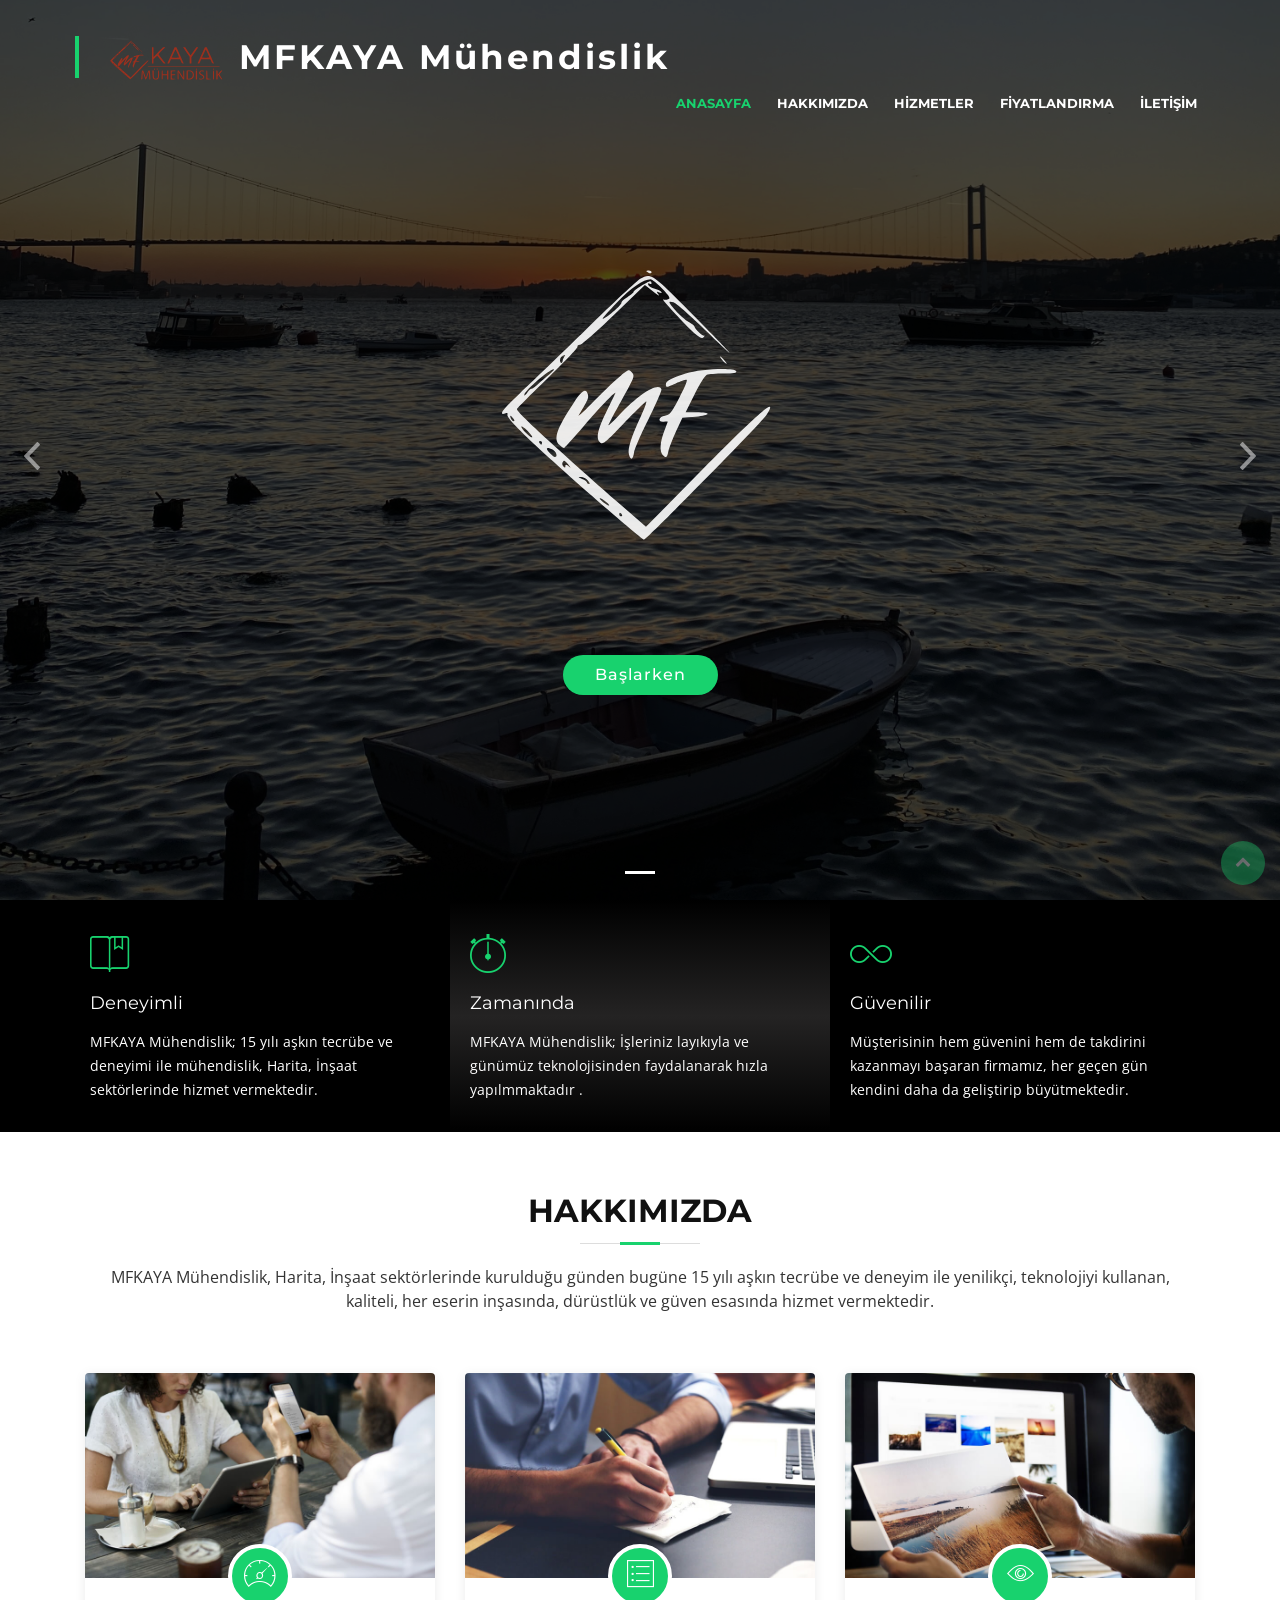
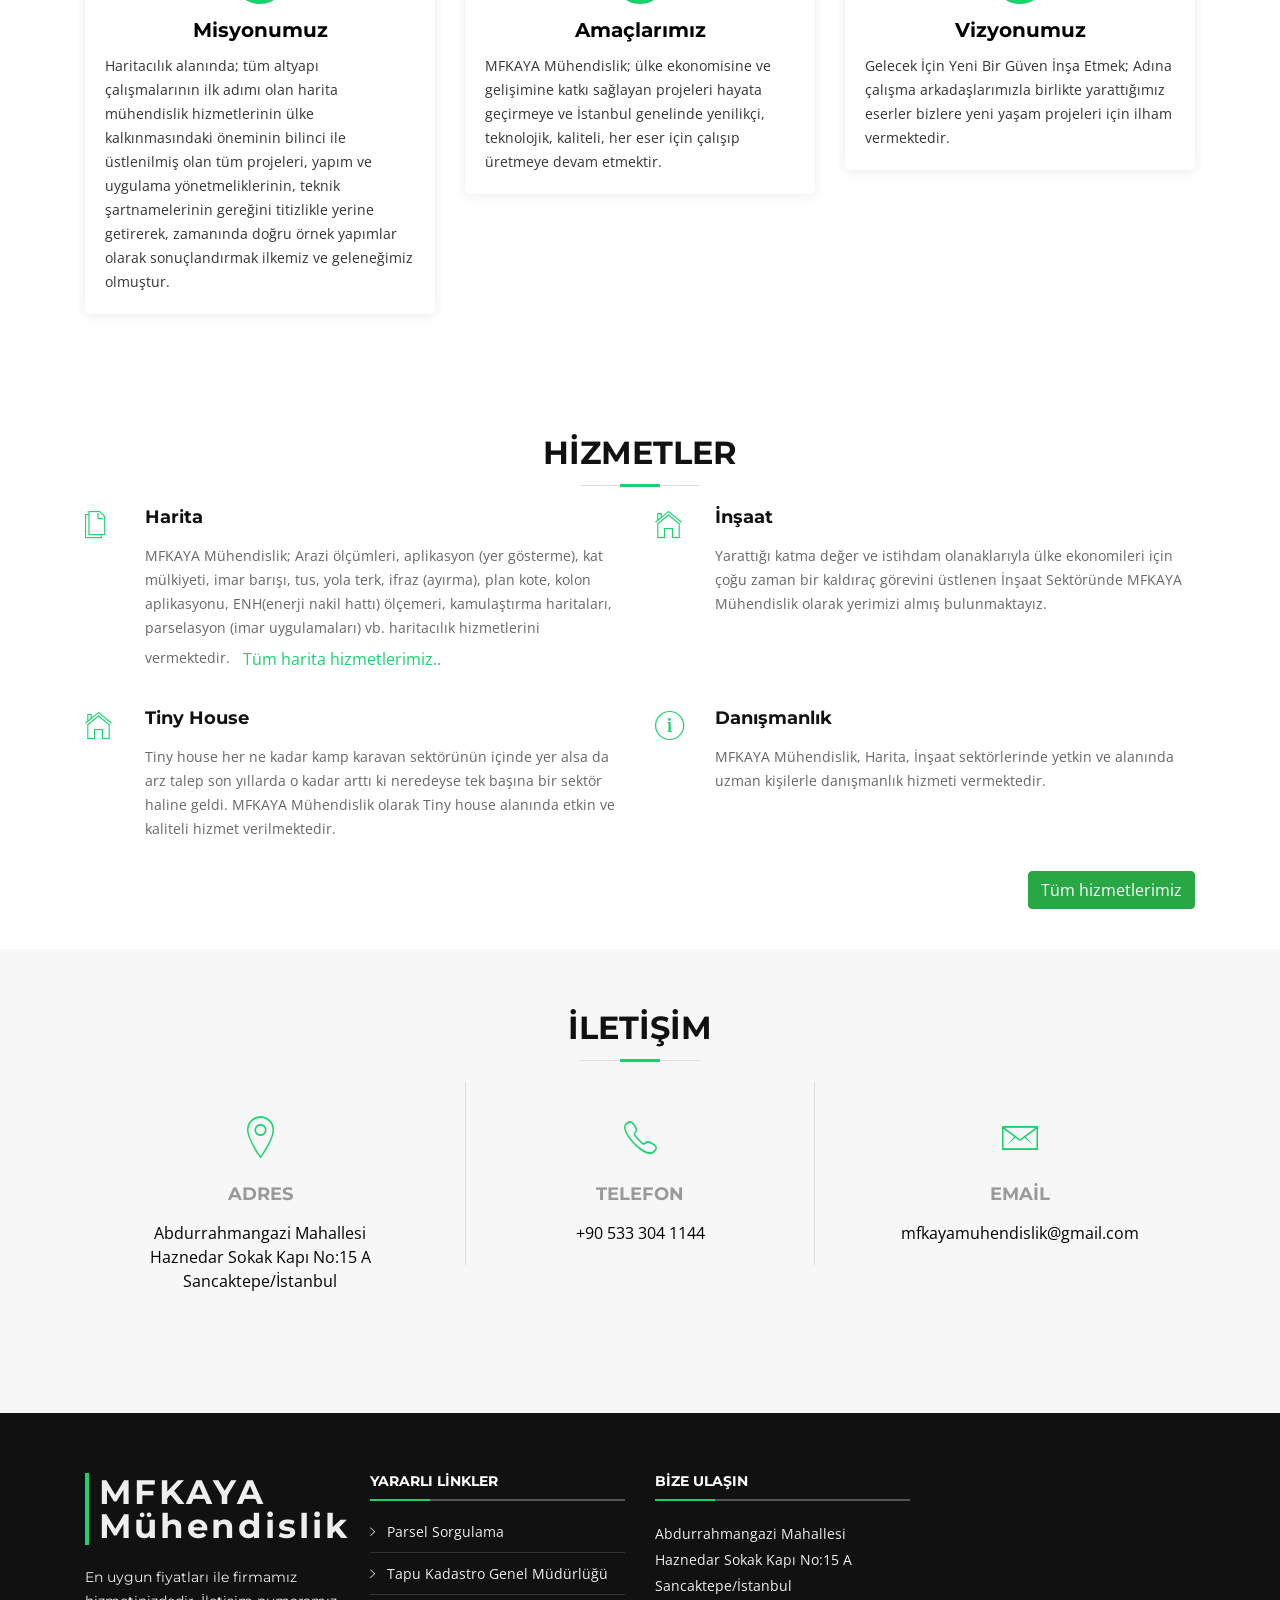
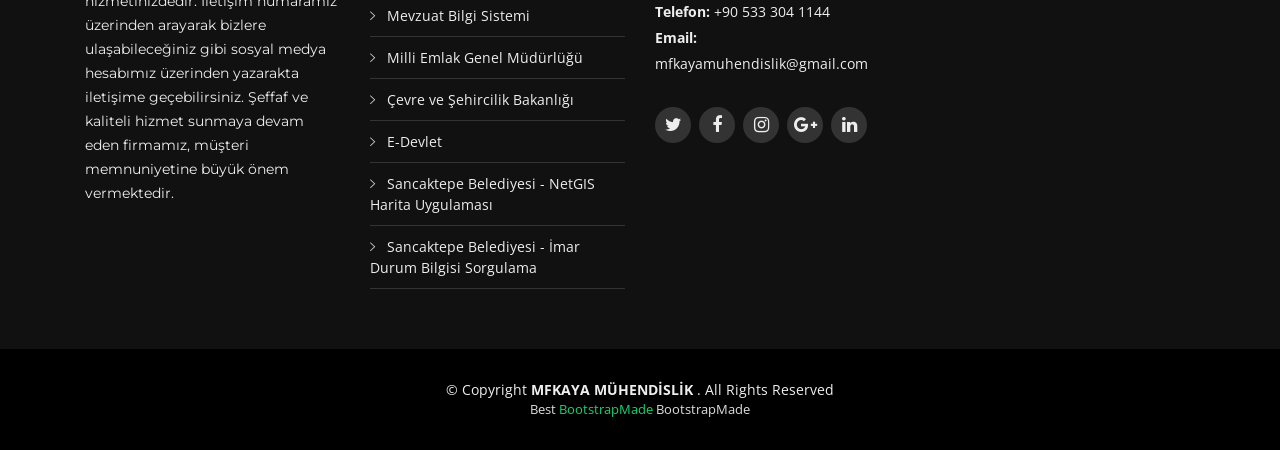
==== index.html @ 6bad94d6 "Update index.html" ====
<!DOCTYPE html>
<html lang="tr">

<head>
  <meta charset="utf-8">
  <!-- Google tag (gtag.js) -->
  <script async src="https://www.googletagmanager.com/gtag/js?id=G-KHQ69KXZ9R"></script>
  <script>
    window.dataLayer = window.dataLayer || [];
    function gtag(){dataLayer.push(arguments);}
    gtag('js', new Date());

    gtag('config', 'G-KHQ69KXZ9R');
  </script>
  <title>İnşaat ve Harita Mühendisliği - MFKAYA Mühendislik Harita Kadastro - Sancaktepe İstanbul</title>

  <meta content="width=device-width, initial-scale=1.0" name="viewport">
  <meta
    content="MFKAYA Mühendislik,Sancaktepe,Aplikayson, Yola Terk Ayırma(İfraz), Yoldan İhdas Kamulaştırma, Parselasyon(İmar Uygulamaları), Sınırlandırma Haritaları, Her Türlü Arazi Ölçümleri, İmar Barışı, İnşaat, Taahhüt Danışmanlık, Tiny House,"
    name="keywords">
  <meta
    content="MFKAYA Mühendislik olarak Arazi ölçümleri, aplikasyon (yer gösterme), kat mülkiyeti, imar barışı, tus, yola terk, ifraz (ayırma), plan kote, kolon aplikasyonu, ENH(enerji nakil hattı) ölçemeri, kamulaştırma haritaları, parselasyon (imar uygulamaları), İnşaat, taahhüt, tiny house imalat ve satış, danışmanlık hizmetleri verilmektedir."
    name="description">

  <meta http-equiv="Content-Type" content="text/html; charset=utf-8" />
  <link rel="canonical" href="https://www.mfkayamuhendislik.com/" />
  <!-- Favicons -->
  <link href="img/logo.png" rel="icon">
  <link href="img/logo.svg" rel="apple-touch-icon">

  <!-- Google Fonts -->
  <link href="https://fonts.googleapis.com/css?family=Open+Sans:300,300i,400,400i,700,700i|Montserrat:300,400,500,700"
    rel="stylesheet">

  <!-- Bootstrap CSS File -->
  <link href="lib/bootstrap/css/bootstrap.min.css" rel="stylesheet">

  <!-- Libraries CSS Files -->
  <link href="lib/font-awesome/css/font-awesome.min.css" rel="stylesheet">
  <link href="lib/animate/animate.min.css" rel="stylesheet">
  <link href="lib/ionicons/css/ionicons.min.css" rel="stylesheet">
  <link href="lib/owlcarousel/assets/owl.carousel.min.css" rel="stylesheet">
  <link href="lib/lightbox/css/lightbox.min.css" rel="stylesheet">

  <!-- Main Stylesheet File -->
  <link href="css/style.css" rel="stylesheet">


</head>

<body>

  <!--==========================
    Header<a href="#intro" class="scrollto">
  ============================-->
  <header id="header">
    <div class="container-fluid">

      <div id="logo" class="pull-left">
        <h1><a href="#intro" class="scrollto"> <img src="img/logo.svg" width="150" height="60" alt="Web Sitesi Logosu"
              style="fill:red;stroke:black;stroke-width:5;opacity:0.5" />MFKAYA Mühendislik</a></h1>
        <!-- Uncomment below if you prefer to use an image logo -->
        <!-- <a href="#intro"><img src="img/logo.png" alt="" title="" /></a>-->
      </div>

      <nav id="nav-menu-container">
        <ul class="nav-menu">
          <li class="menu-active"><a href="#intro">Anasayfa</a></li>
          <li><a href="#about">Hakkımızda</a></li>
          <li><a href="services.html">HİZMETLER</a></li>
          <li><a href="price.html">FİYATLANDIRMA</a></li>
          <li><a href="#contact">İLETİŞİM</a></li>
        </ul>
      </nav><!-- #nav-menu-container -->
    </div>
  </header><!-- #header -->

  <!--==========================
    Intro Section
  ============================-->
  <section id="intro">
    <div class="intro-container">
      <div id="introCarousel" class="carousel  slide carousel-fade" data-ride="carousel">

        <ol class="carousel-indicators"></ol>

        <div class="carousel-inner" role="listbox">


          <div class="carousel-item active " style="background-image: url('img/intro-carousel/2.jpg');">
            <div class="carousel-container">
              <div class="carousel-content">
                <h2><a href="#intro" class="scrollto "> <img src="img/logo-1.svg" width="1000" height="420"
                      alt="Web Sitesi Logosu"
                      style="fill:white;stroke:white ;stroke-width:5;opacity:0.9;margin-left:120px" /></h2>

                <a href="#featured-services" class="btn-get-started scrollto">Başlarken</a>
              </div>
            </div>
          </div>

        </div>

        <a class="carousel-control-prev" href="#introCarousel" role="button" data-slide="prev">
          <span class="carousel-control-prev-icon ion-chevron-left" aria-hidden="true"></span>
          <span class="sr-only">Previous</span>
        </a>

        <a class="carousel-control-next" href="#introCarousel" role="button" data-slide="next">
          <span class="carousel-control-next-icon ion-chevron-right" aria-hidden="true"></span>
          <span class="sr-only">Next</span>
        </a>

      </div>
    </div>
  </section><!-- #intro -->

  <main id="main">

    <!--==========================
      Featured Services Section
    ============================-->
    <section id="featured-services">
      <div class="container">
        <div class="row">

          <div class="col-lg-4 box">
            <i class="ion-ios-bookmarks-outline"></i>
            <h4 class="title"><a>Deneyimli </a></h4>
            <p class="description">MFKAYA Mühendislik; 15 yılı aşkın tecrübe ve deneyimi ile mühendislik, Harita, İnşaat
              sektörlerinde hizmet vermektedir.</p>
          </div>

          <div class="col-lg-4 box box-bg">
            <i class="ion-ios-stopwatch-outline"></i>
            <h4 class="title"><a>Zamanında</a></h4>
            <p class="description">MFKAYA Mühendislik; İşleriniz layıkıyla ve günümüz teknolojisinden faydalanarak hızla
              yapılmmaktadır .</p>
          </div>

          <div class="col-lg-4 box">
            <i class="ion-ios-infinite-outline"></i>
            <h4 class="title"><a>Güvenilir</a></h4>
            <p class="description">Müşterisinin hem güvenini hem de takdirini kazanmayı başaran firmamız, her geçen gün
              kendini daha da geliştirip büyütmektedir.</p>
          </div>

        </div>
      </div>
    </section><!-- #featured-services -->

    <!--==========================
      About Us Section
    ============================-->
    <section id="about">
      <div class="container">

        <header class="section-header">
          <h3>Hakkımızda </h3>
          <p>MFKAYA Mühendislik, Harita, İnşaat sektörlerinde kurulduğu günden bugüne 15 yılı aşkın tecrübe ve deneyim
            ile yenilikçi, teknolojiyi kullanan, kaliteli, her eserin inşasında, dürüstlük ve güven esasında
            hizmet vermektedir.</p>
        </header>

        <div class="row about-cols">

          <div class="col-md-4 wow fadeInUp">
            <div class="about-col">
              <div class="img">
                <img src="img/about-mission.jpg" alt="" class="img-fluid">
                <div class="icon"><i class="ion-ios-speedometer-outline"></i></div>
              </div>
              <h2 class="title"><a href="#">Misyonumuz</a></h2>
              <p>
                Haritacılık alanında; tüm altyapı çalışmalarının ilk adımı olan harita mühendislik hizmetlerinin ülke
                kalkınmasındaki öneminin bilinci ile üstlenilmiş olan tüm projeleri, yapım ve uygulama
                yönetmeliklerinin, teknik şartnamelerinin gereğini titizlikle yerine getirerek, zamanında doğru örnek
                yapımlar olarak sonuçlandırmak ilkemiz ve geleneğimiz olmuştur.
              </p>
            </div>
          </div>

          <div class="col-md-4 wow fadeInUp" data-wow-delay="0.1s">
            <div class="about-col">
              <div class="img">
                <img src="img/about-plan.jpg" alt="" class="img-fluid">
                <div class="icon"><i class="ion-ios-list-outline"></i></div>
              </div>
              <h2 class="title"><a href="#">Amaçlarımız</a></h2>
              <p>
                MFKAYA Mühendislik; ülke ekonomisine ve gelişimine katkı sağlayan projeleri hayata geçirmeye ve İstanbul
                genelinde yenilikçi, teknolojik, kaliteli, her eser için çalışıp üretmeye devam
                etmektir.
              </p>
            </div>
          </div>

          <div class="col-md-4 wow fadeInUp" data-wow-delay="0.2s">
            <div class="about-col">
              <div class="img">
                <img src="img/about-vision.jpg" alt="" class="img-fluid">
                <div class="icon"><i class="ion-ios-eye-outline"></i></div>
              </div>
              <h2 class="title"><a href="#">Vizyonumuz</a></h2>
              <p>
                Gelecek İçin Yeni Bir Güven İnşa Etmek; Adına çalışma arkadaşlarımızla birlikte yarattığımız
                eserler bizlere yeni yaşam projeleri için ilham vermektedir.
              </p>
            </div>
          </div>

        </div>

      </div>
    </section><!-- #about -->

    <!--==========================
      Services Section
    ============================-->
    <section id="services">
      <div class="container">

        <header class="section-header wow fadeInUp">
          <h3> HİZMETLER</h3>
          <!-- <p>Aplikasyon, Sınırlandırma Haritaları, Yola Terk, Her Türlü Arazi Ölçümleri, Ayırma(İfraz), İmar barışı,
            Yoldan İhdas, İnşaat, Kamulaştırma, Taahhüt, Parselasyon(İmar Uygulamaları), Danışmanlık, Tiny House,
            İmalat ve Satış.<a href="services.html" class="btn btn-get-started ">Tüm hizmetlerimiz..</a></p> -->
        </header>

        <div class="row">

          <div class="col-lg-6 col-md-6 box wow bounceInUp" data-wow-duration="1.4s">
            <div class="icon"><i class="ion-ios-copy-outline"></i></div>
            <h4 class="title"><a href="">Harita</a></h4>
            <p class="description">MFKAYA Mühendislik;
              Arazi ölçümleri, aplikasyon (yer gösterme), kat mülkiyeti,
              imar barışı, tus, yola terk, ifraz (ayırma), plan kote, kolon aplikasyonu, ENH(enerji nakil hattı)
              ölçemeri, kamulaştırma haritaları, parselasyon (imar uygulamaları) vb. haritacılık hizmetlerini
              vermektedir.<a href="services.html" class="btn btn-get-started ">Tüm harita hizmetlerimiz..</a>
            </p>
          </div>
          <div class="col-lg-6 col-md-6 box wow bounceInUp" data-wow-delay="0.1s" data-wow-duration="1.4s">
            <div class="icon"><i class="ion-ios-home-outline"></i></div>
            <h4 class="title"><a href="">İnşaat</a></h4>
            <p class="description">Yarattığı katma değer ve istihdam olanaklarıyla ülke ekonomileri için çoğu zaman bir
              kaldıraç görevini üstlenen İnşaat Sektöründe MFKAYA Mühendislik olarak yerimizi almış bulunmaktayız. </p>
          </div>
          <div class="col-lg-6 col-md-6 box wow bounceInUp" data-wow-duration="1.4s">
            <div class="icon"><i class="ion-ios-home-outline"></i></div>
            <h4 class="title"><a href="">Tiny House </a></h4>
            <p class="description">Tiny house her ne kadar kamp karavan sektörünün içinde yer alsa da arz talep son
              yıllarda o kadar arttı ki neredeyse tek başına bir sektör haline geldi. MFKAYA Mühendislik olarak Tiny
              house alanında etkin ve kaliteli hizmet verilmektedir. </p>
          </div>
          <div class="col-lg-6 col-md-6 box wow bounceInUp" data-wow-duration="1.4s">
            <div class="icon"><i class="ion-ios-information-outline"></i></div>
            <h4 class="title"><a href="">Danışmanlık </a></h4>
            <p class="description">MFKAYA Mühendislik, Harita, İnşaat sektörlerinde yetkin ve
              alanında uzman kişilerle danışmanlık hizmeti vermektedir.</p>
          </div>


        </div>
        <div class="text-right">

          <a href="services.html" class="btn  btn-success ">Tüm hizmetlerimiz</a>
        </div>

      </div>
    </section><!-- #services -->






    <!--==========================
      Contact Section
    ============================-->
    <section id="contact" class="section-bg wow fadeInUp">
      <div class="container">

        <div class="section-header">
          <h3>İLETİŞİM</h3>

        </div>

        <div class="row contact-info">

          <div class="col-md-4">
            <div class="contact-address">
              <i class="ion-ios-location-outline"></i>
              <h3>Adres</h3>
              <address> Abdurrahmangazi Mahallesi <br>
                Haznedar Sokak Kapı No:15 A<br>
                Sancaktepe/İstanbul<br></address>
            </div>
          </div>

          <div class="col-md-4">
            <div class="contact-phone">
              <i class="ion-ios-telephone-outline"></i>
              <h3>Telefon</h3>
              <p><a href="tel:+905333041144">+90 533 304 1144</a></p>
            </div>
          </div>

          <div class="col-md-4">
            <div class="contact-email">
              <i class="ion-ios-email-outline"></i>
              <h3>Email</h3>
              <p><a href="mailto:mfkayamuhendislik@gmail.com">mfkayamuhendislik@gmail.com</a></p>
            </div>
          </div>

        </div>


      </div>
    </section><!-- #contact -->

  </main>

  <!--==========================
    Footer
  ============================-->
  <footer id="footer">
    <div class="footer-top">
      <div class="container">
        <div class="row">

          <div class="col-lg-3 col-md-6 footer-info">

            <!-- <img src="img/logo.svg" width="250" height="250" alt="Web Sitesi Logosu"  style="fill:red;stroke:black;stroke-width:5;opacity:0.5" /> -->
            <h3>MFKAYA Mühendislik</h3>
            <p>En uygun fiyatları ile firmamız hizmetinizdedir. İletişim numaramız üzerinden arayarak bizlere
              ulaşabileceğiniz gibi sosyal medya hesabımız üzerinden yazarakta iletişime geçebilirsiniz.
              Şeffaf ve kaliteli hizmet sunmaya devam eden firmamız, müşteri memnuniyetine büyük önem vermektedir.</p>
          </div>

          <div class="col-lg-3 col-md-6 footer-links">
            <h4>YARARLI LİNKLER</h4>
            <ul>
              <li><i class="ion-ios-arrow-right"></i> <a href="https://parselsorgu.tkgm.gov.tr/">Parsel Sorgulama</a>
              </li>
              <li><i class="ion-ios-arrow-right"></i> <a href="https://www.tkgm.gov.tr/">Tapu Kadastro Genel
                  Müdürlüğü</a></li>
              <li><i class="ion-ios-arrow-right"></i> <a href="https://www.mevzuat.gov.tr/">Mevzuat Bilgi Sistemi</a>
              </li>
              <li><i class="ion-ios-arrow-right"></i> <a href="http://www.milliemlak.gov.tr/#/">Milli Emlak Genel
                  Müdürlüğü</a></li>
              <li><i class="ion-ios-arrow-right"></i> <a href="https://www.csb.gov.tr/">Çevre ve Şehircilik
                  Bakanlığı</a></li>
              <li><i class="ion-ios-arrow-right"></i> <a href="https://www.turkiye.gov.tr/">E-Devlet</a></li>
              <li><i class="ion-ios-arrow-right"></i> <a href="https://webgis.sancaktepe.bel.tr/keos/">Sancaktepe
                  Belediyesi - NetGIS Harita Uygulaması</a></li>
              <li><i class="ion-ios-arrow-right"></i> <a
                  href="https://www.turkiye.gov.tr/sancaktepe-belediyesi-imar-durum-sorgulama">Sancaktepe Belediyesi -
                  İmar Durum Bilgisi Sorgulama</a></li>
            </ul>
          </div>

          <div class="col-lg-3 col-md-6 footer-contact">
            <h4>BİZE ULAŞIN</h4>
            <p>
              Abdurrahmangazi Mahallesi <br>
              Haznedar Sokak Kapı No:15 A<br>
              Sancaktepe/İstanbul<br>
              <strong>Telefon:</strong> +90 533 304 1144<br>
              <strong>Email:</strong> mfkayamuhendislik@gmail.com<br>
            </p>

            <div class="social-links">
              <a href="#" class="twitter"><i class="fa fa-twitter"></i></a>
              <a href="#" class="facebook"><i class="fa fa-facebook"></i></a>
              <a href="#" class="instagram"><i class="fa fa-instagram"></i></a>
              <a href="#" class="google-plus"><i class="fa fa-google-plus"></i></a>
              <a href="#" class="linkedin"><i class="fa fa-linkedin"></i></a>
            </div>

          </div>
          <div class="col-lg-3 col-md-3 footer-contact">
            <iframe title="mfkayamuhendislik"
              src="https://www.google.com/maps/embed?pb=!1m26!1m12!1m3!1d248.2269906940176!2d29.232302531509802!3d41.00185505545414!2m3!1f0!2f0!3f0!3m2!1i1024!2i768!4f13.1!4m11!3e2!4m3!3m2!1d41.001826!2d29.232297799999998!4m5!1s0x14cad1d5f4e94ceb%3A0xd3f8b903aca41d51!2sHaznedar%20Sk%2015%2C%20Abdurrahmangazi%2C%2034887%20Sancaktepe%2F%C4%B0stanbul!3m2!1d41.0018181!2d29.232271299999997!5e1!3m2!1str!2str!4v1675096121152!5m2!1str!2str"
              width="400" height="270" style="border:0;" allowfullscreen="" loading="lazy"
              referrerpolicy="no-referrer-when-downgrade"></iframe>
          </div>
        </div>
      </div>
    </div>

    <div class="container">
      <div class="copyright">
        &copy; Copyright <strong>MFKAYA MÜHENDİSLİK </strong>. All Rights Reserved
      </div>
      <div class="credits">
        <!--
          All the links in the footer should remain intact.
          You can delete the links only if you purchased the pro version.
          Licensing information: https://bootstrapmade.com/license/
          Purchase the pro version with working PHP/AJAX contact form: https://bootstrapmade.com/buy/?theme=BizPage
        -->
        Best <a href="https://bootstrapmade.com/">BootstrapMade</a> BootstrapMade
      </div>
    </div>
  </footer><!-- #footer -->

  <a href="#" class="back-to-top"><i class="fa fa-chevron-up"></i></a>

  <!-- JavaScript Libraries -->
  <script src="lib/jquery/jquery.min.js"></script>
  <script src="lib/jquery/jquery-migrate.min.js"></script>
  <script src="lib/bootstrap/js/bootstrap.bundle.min.js"></script>
  <script src="lib/easing/easing.min.js"></script>
  <script src="lib/superfish/hoverIntent.js"></script>
  <script src="lib/superfish/superfish.min.js"></script>
  <script src="lib/wow/wow.min.js"></script>
  <script src="lib/waypoints/waypoints.min.js"></script>
  <script src="lib/counterup/counterup.min.js"></script>
  <script src="lib/owlcarousel/owl.carousel.min.js"></script>
  <script src="lib/isotope/isotope.pkgd.min.js"></script>
  <script src="lib/lightbox/js/lightbox.min.js"></script>
  <script src="lib/touchSwipe/jquery.touchSwipe.min.js"></script>


  <!-- Template Main Javascript File -->
  <script src="js/main.js"></script>

</body>

</html>
---- css/style.css ----
/*
  Theme Name: BizPage
  Theme URL: https://bootstrapmade.com/bizpage-bootstrap-business-template/
  Author: BootstrapMade.com
  License: https://bootstrapmade.com/license/
*/
/*--------------------------------------------------------------
# General
--------------------------------------------------------------*/
body {
  background: #fff;
  color: #666666;
  font-family: "Open Sans", sans-serif;
}

a {
  color: #18d26e;
  transition: 0.5s;
}

a:hover, a:active, a:focus {
  color: #18d36e;
  outline: none;
  text-decoration: none;
}

p {
  padding: 0;
  margin: 0 0 30px 0;
}

h1, h2, h3, h4, h5, h6 {
  font-family: "Montserrat", sans-serif;
  font-weight: 400;
  margin: 0 0 20px 0;
  padding: 0;
}

/* Back to top button */
.back-to-top {
  position: fixed;
  display: none;
  background: #18d26e;
  color: #fff;
  display: inline-block;
  width: 44px;
  height: 44px;
  text-align: center;
  line-height: 1;
  font-size: 16px;
  border-radius: 50%;
  right: 15px;
  bottom: 15px;
  transition: background 0.5s;
  z-index: 11;
}

.back-to-top i {
  padding-top: 12px;
  color: #fff;
}

@media (max-width: 768px) {
  .back-to-top {
    bottom: 15px;
  }
}

/*--------------------------------------------------------------
# Header
--------------------------------------------------------------*/
#header {
  padding: 30px 0;
  height: 92px;
  position: fixed;
  left: 0;
  top: 0;
  right: 0;
  transition: all 0.5s;
  z-index: 997;
}

#header.header-scrolled {
  background: rgba(0, 0, 0, 0.9);
  padding: 20px 0;
  height: 72px;
  transition: all 0.5s;
}

#header #logo {
  float: left;
}

@media (min-width: 1024px) {
  #header #logo {
    padding-left: 60px;
  }
}

#header #logo h1 {
  font-size: 34px;
  margin: 0;
  padding: 0;
  line-height: 1;
  font-family: "Montserrat", sans-serif;
  font-weight: 700;
  letter-spacing: 3px;
}

#header #logo h1 a, #header #logo h1 a:hover {
  color: #fff;
  padding-left: 10px;
  border-left: 4px solid #18d26e;
}

#header #logo img {
  padding: 0;
  margin: 0;
}

@media (max-width: 768px) {
  #header #logo h1 {
    font-size: 28px;
  }
  #header #logo img {
    max-height: 40px;
  }
}

/*--------------------------------------------------------------
# Intro Section
--------------------------------------------------------------*/
#intro {
  display: table;
  width: 100%;
  height: 100vh;
  background: #000;
}

#intro .carousel-item {
  width: 100%;
  height: 100vh;
  background-size: cover;
  background-position: center;
  background-repeat: no-repeat;
}

#intro .carousel-item::before {
  content: '';
  background-color: rgba(0, 0, 0, 0.7);
  position: absolute;
  height: 100%;
  width: 100%;
  top: 0;
  right: 0;
  left: 0;
  bottom: 0;
}

#intro .carousel-container {
  display: flex;
  justify-content: center;
  align-items: center;
  position: absolute;
  bottom: 0;
  top: 0;
  left: 0;
  right: 0;
}

#intro .carousel-content {
  text-align: center;
}

#intro h2 {
  color: #fff;
  margin-bottom: 30px;
  font-size: 48px;
  font-weight: 700;
}

@media (max-width: 768px) {
  #intro h2 {
    font-size: 28px;
  }
}

#intro p {
  width: 80%;
  margin: 0 auto 30px auto;
  color: #fff;
}

@media (min-width: 1024px) {
  #intro p {
    width: 60%;
  }
}

#intro .carousel-fade .carousel-inner .carousel-item {
  -webkit-transition-property: opacity;
  transition-property: opacity;
}

#intro .carousel-fade .carousel-inner .carousel-item,
#intro .carousel-fade .carousel-inner .active.carousel-item-left,
#intro .carousel-fade .carousel-inner .active.carousel-item-right {
  opacity: 0;
}

#intro .carousel-fade .carousel-inner .active,
#intro .carousel-fade .carousel-inner .carousel-item-next.carousel-item-left,
#intro .carousel-fade .carousel-inner .carousel-item-prev.carousel-item-right {
  opacity: 1;
  transition: 0.5s;
}

#intro .carousel-fade .carousel-inner .carousel-item-next,
#intro .carousel-fade .carousel-inner .carousel-item-prev,
#intro .carousel-fade .carousel-inner .active.carousel-item-left,
#intro .carousel-fade .carousel-inner .active.carousel-item-right {
  left: 0;
  -webkit-transform: translate3d(0, 0, 0);
  transform: translate3d(0, 0, 0);
}

#intro .carousel-control-prev, #intro .carousel-control-next {
  width: 10%;
}

@media (min-width: 1024px) {
  #intro .carousel-control-prev, #intro .carousel-control-next {
    width: 5%;
  }
}

#intro .carousel-control-next-icon, #intro .carousel-control-prev-icon {
  background: none;
  font-size: 32px;
  line-height: 1;
}

#intro .carousel-indicators li {
  cursor: pointer;
}

#intro .btn-get-started {
  font-family: "Montserrat", sans-serif;
  font-weight: 500;
  font-size: 16px;
  letter-spacing: 1px;
  display: inline-block;
  padding: 8px 32px;
  border-radius: 50px;
  transition: 0.5s;
  margin: 10px;
  color: #fff;
  background: #18d26e;
}

#intro .btn-get-started:hover {
  background: #fff;
  color: #18d26e;
}

/*--------------------------------------------------------------
# Navigation Menu
--------------------------------------------------------------*/
/* Nav Menu Essentials */
.nav-menu, .nav-menu * {
  margin: 0;
  padding: 0;
  list-style: none;
}

.nav-menu ul {
  position: absolute;
  display: none;
  top: 100%;
  left: 0;
  z-index: 99;
}

.nav-menu li {
  position: relative;
  white-space: nowrap;
}

.nav-menu > li {
  float: left;
}

.nav-menu li:hover > ul,
.nav-menu li.sfHover > ul {
  display: block;
}

.nav-menu ul ul {
  top: 0;
  left: 100%;
}

.nav-menu ul li {
  min-width: 180px;
}

/* Nav Menu Arrows */
.sf-arrows .sf-with-ul {
  padding-right: 30px;
}

.sf-arrows .sf-with-ul:after {
  content: "\f107";
  position: absolute;
  right: 15px;
  font-family: FontAwesome;
  font-style: normal;
  font-weight: normal;
}

.sf-arrows ul .sf-with-ul:after {
  content: "\f105";
}

/* Nav Meu Container */
#nav-menu-container {
  float: right;
  margin: 0;
}

@media (min-width: 1024px) {
  #nav-menu-container {
    padding-right: 60px;
  }
}

@media (max-width: 768px) {
  #nav-menu-container {
    display: none;
  }
}

/* Nav Meu Styling */
.nav-menu a {
  padding: 0 8px 10px 8px;
  text-decoration: none;
  display: inline-block;
  color: #fff;
  font-family: "Montserrat", sans-serif;
  font-weight: 700;
  font-size: 13px;
  text-transform: uppercase;
  outline: none;
}

.nav-menu li:hover > a, .nav-menu > .menu-active > a {
  color: #18d26e;
}

.nav-menu > li {
  margin-left: 10px;
}

.nav-menu ul {
  margin: 4px 0 0 0;
  padding: 10px;
  box-shadow: 0px 0px 30px rgba(127, 137, 161, 0.25);
  background: #fff;
}

.nav-menu ul li {
  transition: 0.3s;
}

.nav-menu ul li a {
  padding: 10px;
  color: #333;
  transition: 0.3s;
  display: block;
  font-size: 13px;
  text-transform: none;
}

.nav-menu ul li:hover > a {
  color: #18d26e;
}

.nav-menu ul ul {
  margin: 0;
}

/* Mobile Nav Toggle */
#mobile-nav-toggle {
  position: fixed;
  right: 0;
  top: 0;
  z-index: 999;
  margin: 20px 20px 0 0;
  border: 0;
  background: none;
  font-size: 24px;
  display: none;
  transition: all 0.4s;
  outline: none;
  cursor: pointer;
}

#mobile-nav-toggle i {
  color: #fff;
}

@media (max-width: 768px) {
  #mobile-nav-toggle {
    display: inline;
  }
}

/* Mobile Nav Styling */
#mobile-nav {
  position: fixed;
  top: 0;
  padding-top: 18px;
  bottom: 0;
  z-index: 998;
  background: rgba(0, 0, 0, 0.8);
  left: -260px;
  width: 260px;
  overflow-y: auto;
  transition: 0.4s;
}

#mobile-nav ul {
  padding: 0;
  margin: 0;
  list-style: none;
}

#mobile-nav ul li {
  position: relative;
}

#mobile-nav ul li a {
  color: #fff;
  font-size: 13px;
  text-transform: uppercase;
  overflow: hidden;
  padding: 10px 22px 10px 15px;
  position: relative;
  text-decoration: none;
  width: 100%;
  display: block;
  outline: none;
  font-weight: 700;
  font-family: "Montserrat", sans-serif;
}

#mobile-nav ul li a:hover {
  color: #fff;
}

#mobile-nav ul li li {
  padding-left: 30px;
}

#mobile-nav ul .menu-has-children i {
  position: absolute;
  right: 0;
  z-index: 99;
  padding: 15px;
  cursor: pointer;
  color: #fff;
}

#mobile-nav ul .menu-has-children i.fa-chevron-up {
  color: #18d26e;
}

#mobile-nav ul .menu-has-children li a {
  text-transform: none;
}

#mobile-nav ul .menu-item-active {
  color: #18d26e;
}

#mobile-body-overly {
  width: 100%;
  height: 100%;
  z-index: 997;
  top: 0;
  left: 0;
  position: fixed;
  background: rgba(0, 0, 0, 0.7);
  display: none;
}

/* Mobile Nav body classes */
body.mobile-nav-active {
  overflow: hidden;
}

body.mobile-nav-active #mobile-nav {
  left: 0;
}

body.mobile-nav-active #mobile-nav-toggle {
  color: #fff;
}

/*--------------------------------------------------------------
# Sections
--------------------------------------------------------------*/
/* Sections Header
--------------------------------*/
.section-header h3 {
  font-size: 32px;
  color: #111;
  text-transform: uppercase;
  text-align: center;
  font-weight: 700;
  position: relative;
  padding-bottom: 15px;
}

.section-header h3::before {
  content: '';
  position: absolute;
  display: block;
  width: 120px;
  height: 1px;
  background: #ddd;
  bottom: 1px;
  left: calc(50% - 60px);
}

.section-header h3::after {
  content: '';
  position: absolute;
  display: block;
  width: 40px;
  height: 3px;
  background: #18d26e;
  bottom: 0;
  left: calc(50% - 20px);
}

.section-header p {
  text-align: center;
  padding-bottom: 30px;
  color: #333;
}

/* Section with background
--------------------------------*/
.section-bg {
  background: #f7f7f7;
}

/* Featured Services Section
--------------------------------*/
#featured-services {
  background: #000;
}

#featured-services .box {
  padding: 30px 20px;
}

#featured-services .box-bg {
  background-image: linear-gradient(0deg, #000000 0%, #242323 50%, #000000 100%);
}

#featured-services i {
  color: #18d26e;
  font-size: 48px;
  display: inline-block;
  line-height: 1;
}

#featured-services h4 {
  font-weight: 400;
  margin: 15px 0;
  font-size: 18px;
}

#featured-services h4 a {
  color: #fff;
}

#featured-services h4 a:hover {
  color: #18d26e;
}

#featured-services p {
  font-size: 14px;
  line-height: 24px;
  color: #fff;
  margin-bottom: 0;
}

/* About Us Section
--------------------------------*/
#about {
  background: url("../img/about-bg.jpg") center top no-repeat fixed;
  background-size: cover;
  padding: 60px 0 40px 0;
  position: relative;
}

#about::before {
  content: '';
  position: absolute;
  left: 0;
  right: 0;
  top: 0;
  bottom: 0;
  background: rgba(255, 255, 255, 0.92);
  z-index: 9;
}

#about .container {
  position: relative;
  z-index: 10;
}

#about .about-col {
  background: #fff;
  border-radius: 0 0 4px 4px;
  box-shadow: 0px 2px 12px rgba(0, 0, 0, 0.08);
  margin-bottom: 20px;
}

#about .about-col .img {
  position: relative;
}

#about .about-col .img img {
  border-radius: 4px 4px 0 0;
}

#about .about-col .icon {
  width: 64px;
  height: 64px;
  padding-top: 8px;
  text-align: center;
  position: absolute;
  background-color: #18d26e;
  border-radius: 50%;
  text-align: center;
  border: 4px solid #fff;
  left: calc( 50% - 32px);
  bottom: -30px;
  transition: 0.3s;
}

#about .about-col i {
  font-size: 36px;
  line-height: 1;
  color: #fff;
  transition: 0.3s;
}

#about .about-col:hover .icon {
  background-color: #fff;
}

#about .about-col:hover i {
  color: #18d26e;
}

#about .about-col h2 {
  color: #000;
  text-align: center;
  font-weight: 700;
  font-size: 20px;
  padding: 0;
  margin: 40px 0 12px 0;
}

#about .about-col h2 a {
  color: #000;
}

#about .about-col h2 a:hover {
  color: #18d26e;
}

#about .about-col p {
  font-size: 14px;
  line-height: 24px;
  color: #333;
  margin-bottom: 0;
  padding: 0 20px 20px 20px;
}

/* Services Section
--------------------------------*/
#services {
  background: #fff;
  background-size: cover;
  padding: 60px 0 40px 0;
}

#services .box {
  margin-bottom: 30px;
}

#services .icon {
  float: left;
}

#services .icon i {
  color: #18d26e;
  font-size: 36px;
  line-height: 1;
  transition: 0.5s;
}

#services .title {
  margin-left: 60px;
  font-weight: 700;
  margin-bottom: 15px;
  font-size: 18px;
}

#services .title a {
  color: #111;
}

#services .box:hover .title a {
  color: #18d26e;
}

#services .description {
  font-size: 14px;
  margin-left: 60px;
  line-height: 24px;
  margin-bottom: 0;
}

/* Call To Action Section
--------------------------------*/
#call-to-action {
  background: linear-gradient(rgba(0, 142, 99, 0.1), rgba(0, 0, 0, 0.1)), url(../img/call-to-action-bg.jpg) fixed center center;
  background-size: cover;
  padding: 60px 0;
}

#call-to-action h3 {
  color: #fff;
  font-size: 28px;
  font-weight: 700;
}

#call-to-action p {
  color: #fff;
}

#call-to-action .cta-btn {
  font-family: "Montserrat", sans-serif;
  text-transform: uppercase;
  font-weight: 500;
  font-size: 16px;
  letter-spacing: 1px;
  display: inline-block;
  padding: 8px 28px;
  border-radius: 25px;
  transition: 0.5s;
  margin-top: 10px;
  border: 2px solid #fff;
  color: #fff;
}

#call-to-action .cta-btn:hover {
  background: #18d26e;
  border: 2px solid #18d26e;
}

/* Call To Action Section
--------------------------------*/
#skills {
  padding: 60px 0;
}

#skills .progress {
  height: 35px;
  margin-bottom: 10px;
}

#skills .progress .skill {
  font-family: "Open Sans", sans-serif;
  line-height: 35px;
  padding: 0;
  margin: 0 0 0 20px;
  text-transform: uppercase;
}

#skills .progress .skill .val {
  float: right;
  font-style: normal;
  margin: 0 20px 0 0;
}

#skills .progress-bar {
  width: 1px;
  text-align: left;
  transition: .9s;
}

/* Facts Section
--------------------------------*/
#facts {
  background: url("../img/facts-bg.jpg") center top no-repeat fixed;
  background-size: cover;
  padding: 60px 0 0 0;
  position: relative;
}

#facts::before {
  content: '';
  position: absolute;
  left: 0;
  right: 0;
  top: 0;
  bottom: 0;
  background: rgba(255, 255, 255, 0.88);
  z-index: 9;
}

#facts .container {
  position: relative;
  z-index: 10;
}

#facts .counters span {
  font-family: "Montserrat", sans-serif;
  font-weight: bold;
  font-size: 48px;
  display: block;
  color: #18d26e;
}

#facts .counters p {
  padding: 0;
  margin: 0 0 20px 0;
  font-family: "Montserrat", sans-serif;
  font-size: 14px;
  color: #111;
}

#facts .facts-img {
  text-align: center;
  padding-top: 30px;
}

/* Portfolio Section
--------------------------------*/
#portfolio {
  padding: 60px 0;
}

#portfolio #portfolio-flters {
  padding: 0;
  margin: 5px 0 35px 0;
  list-style: none;
  text-align: center;
}

#portfolio #portfolio-flters li {
  cursor: pointer;
  margin: 15px 15px 15px 0;
  display: inline-block;
  padding: 10px 20px;
  font-size: 12px;
  line-height: 20px;
  color: #666666;
  border-radius: 4px;
  text-transform: uppercase;
  background: #fff;
  margin-bottom: 5px;
  transition: all 0.3s ease-in-out;
}

#portfolio #portfolio-flters li:hover, #portfolio #portfolio-flters li.filter-active {
  background: #18d26e;
  color: #fff;
}

#portfolio #portfolio-flters li:last-child {
  margin-right: 0;
}

#portfolio .portfolio-wrap {
  box-shadow: 0px 2px 12px rgba(0, 0, 0, 0.08);
  transition: 0.3s;
}

#portfolio .portfolio-wrap:hover {
  box-shadow: 0px 4px 14px rgba(0, 0, 0, 0.16);
}

#portfolio .portfolio-item {
  position: relative;
  height: 360px;
  overflow: hidden;
}

#portfolio .portfolio-item figure {
  background: #000;
  overflow: hidden;
  height: 240px;
  position: relative;
  border-radius: 4px 4px 0 0;
  margin: 0;
}

#portfolio .portfolio-item figure:hover img {
  opacity: 0.4;
  transition: 0.3s;
}

#portfolio .portfolio-item figure .link-preview, #portfolio .portfolio-item figure .link-details {
  position: absolute;
  display: inline-block;
  visibility: hidden;
  line-height: 1;
  text-align: center;
  width: 36px;
  height: 36px;
  background: #fff;
  border-radius: 50%;
  transition: 0.2s;
}

#portfolio .portfolio-item figure .link-preview i, #portfolio .portfolio-item figure .link-details i {
  padding-top: 6px;
  font-size: 22px;
  color: #333;
}

#portfolio .portfolio-item figure .link-preview:hover, #portfolio .portfolio-item figure .link-details:hover {
  background: #18d26e;
}

#portfolio .portfolio-item figure .link-preview:hover i, #portfolio .portfolio-item figure .link-details:hover i {
  color: #fff;
}

#portfolio .portfolio-item figure .link-preview {
  left: calc(50% - 38px);
  top: calc(50% - 18px);
}

#portfolio .portfolio-item figure .link-details {
  right: calc(50% - 38px);
  top: calc(50% - 18px);
}

#portfolio .portfolio-item figure:hover .link-preview {
  visibility: visible;
  left: calc(50% - 44px);
}

#portfolio .portfolio-item figure:hover .link-details {
  visibility: visible;
  right: calc(50% - 44px);
}

#portfolio .portfolio-item .portfolio-info {
  background: #fff;
  text-align: center;
  padding: 30px;
  height: 90px;
  border-radius: 0 0 3px 3px;
}

#portfolio .portfolio-item .portfolio-info h4 {
  font-size: 18px;
  line-height: 1px;
  font-weight: 700;
  margin-bottom: 18px;
  padding-bottom: 0;
}

#portfolio .portfolio-item .portfolio-info h4 a {
  color: #333;
}

#portfolio .portfolio-item .portfolio-info h4 a:hover {
  color: #18d26e;
}

#portfolio .portfolio-item .portfolio-info p {
  padding: 0;
  margin: 0;
  color: #b8b8b8;
  font-weight: 500;
  font-size: 14px;
  text-transform: uppercase;
}

/* Clients Section
--------------------------------*/
#clients {
  padding: 60px 0;
}

#clients img {
  max-width: 100%;
  opacity: 0.5;
  transition: 0.3s;
  padding: 15px 0;
}

#clients img:hover {
  opacity: 1;
}

#clients .owl-nav, #clients .owl-dots {
  margin-top: 5px;
  text-align: center;
}

#clients .owl-dot {
  display: inline-block;
  margin: 0 5px;
  width: 12px;
  height: 12px;
  border-radius: 50%;
  background-color: #ddd;
}

#clients .owl-dot.active {
  background-color: #18d26e;
}

/* Testimonials Section
--------------------------------*/
#testimonials {
  padding: 60px 0;
}

#testimonials .section-header {
  margin-bottom: 40px;
}

#testimonials .testimonial-item {
  text-align: center;
}

#testimonials .testimonial-item .testimonial-img {
  width: 120px;
  border-radius: 50%;
  border: 4px solid #fff;
  margin: 0 auto;
}

#testimonials .testimonial-item h3 {
  font-size: 20px;
  font-weight: bold;
  margin: 10px 0 5px 0;
  color: #111;
}

#testimonials .testimonial-item h4 {
  font-size: 14px;
  color: #999;
  margin: 0 0 15px 0;
}

#testimonials .testimonial-item .quote-sign-left {
  margin-top: -15px;
  padding-right: 10px;
  display: inline-block;
  width: 37px;
}

#testimonials .testimonial-item .quote-sign-right {
  margin-bottom: -15px;
  padding-left: 10px;
  display: inline-block;
  max-width: 100%;
  width: 37px;
}

#testimonials .testimonial-item p {
  font-style: italic;
  margin: 0 auto 15px auto;
}

@media (min-width: 992px) {
  #testimonials .testimonial-item p {
    width: 80%;
  }
}

#testimonials .owl-nav, #testimonials .owl-dots {
  margin-top: 5px;
  text-align: center;
}

#testimonials .owl-dot {
  display: inline-block;
  margin: 0 5px;
  width: 12px;
  height: 12px;
  border-radius: 50%;
  background-color: #ddd;
}

#testimonials .owl-dot.active {
  background-color: #18d26e;
}

/* Team Section
--------------------------------*/
#team {
  background: #fff;
  padding: 60px 0;
}

#team .member {
  text-align: center;
  margin-bottom: 20px;
  background: #000;
  position: relative;
}

#team .member .member-info {
  visibility: hidden;
  display: flex;
  justify-content: center;
  align-items: center;
  position: absolute;
  bottom: 0;
  top: 0;
  left: 0;
  right: 0;
  transition: 0.2s;
}

#team .member .member-info-content {
  margin-top: -50px;
  transition: margin 0.2s;
}

#team .member:hover .member-info {
  background: rgba(0, 0, 0, 0.7);
  visibility: visible;
  transition: 0.4s;
}

#team .member:hover .member-info-content {
  margin-top: 0;
  transition: margin 0.4s;
}

#team .member h4 {
  font-weight: 700;
  margin-bottom: 2px;
  font-size: 18px;
  color: #fff;
}

#team .member span {
  font-style: italic;
  display: block;
  font-size: 13px;
  color: #fff;
}

#team .member .social {
  margin-top: 15px;
}

#team .member .social a {
  transition: none;
  color: #fff;
}

#team .member .social a:hover {
  color: #18d26e;
}

#team .member .social i {
  font-size: 18px;
  margin: 0 2px;
}

/* Contact Section
--------------------------------*/
#contact {
  padding: 60px 0;
}

#contact .contact-info {
  margin-bottom: 20px;
  text-align: center;
}

#contact .contact-info i {
  font-size: 48px;
  display: inline-block;
  margin-bottom: 10px;
  color: #18d26e;
}

#contact .contact-info address, #contact .contact-info p {
  margin-bottom: 0;
  color: #000;
}

#contact .contact-info h3 {
  font-size: 18px;
  margin-bottom: 15px;
  font-weight: bold;
  text-transform: uppercase;
  color: #999;
}

#contact .contact-info a {
  color: #000;
}

#contact .contact-info a:hover {
  color: #18d26e;
}

#contact .contact-address, #contact .contact-phone, #contact .contact-email {
  margin-bottom: 20px;
}

@media (min-width: 768px) {
  #contact .contact-address, #contact .contact-phone, #contact .contact-email {
    padding: 20px 0;
  }
}

@media (min-width: 768px) {
  #contact .contact-phone {
    border-left: 1px solid #ddd;
    border-right: 1px solid #ddd;
  }
}

#contact .form #sendmessage {
  color: #18d26e;
  border: 1px solid #18d26e;
  display: none;
  text-align: center;
  padding: 15px;
  font-weight: 600;
  margin-bottom: 15px;
}

#contact .form #errormessage {
  color: red;
  display: none;
  border: 1px solid red;
  text-align: center;
  padding: 15px;
  font-weight: 600;
  margin-bottom: 15px;
}

#contact .form #sendmessage.show, #contact .form #errormessage.show, #contact .form .show {
  display: block;
}

#contact .form .validation {
  color: red;
  display: none;
  margin: 0 0 20px;
  font-weight: 400;
  font-size: 13px;
}

#contact .form input, #contact .form textarea {
  padding: 10px 14px;
  border-radius: 0;
  box-shadow: none;
  font-size: 15px;
}

#contact .form button[type="submit"] {
  background: #18d26e;
  border: 0;
  padding: 10px 30px;
  color: #fff;
  transition: 0.4s;
  cursor: pointer;
}

#contact .form button[type="submit"]:hover {
  background: #13a456;
}

/*--------------------------------------------------------------
# Footer
--------------------------------------------------------------*/
#footer {
  background: #000;
  padding: 0 0 30px 0;
  color: #eee;
  font-size: 14px;
}

#footer .footer-top {
  background: #111;
  padding: 60px 0 30px 0;
}

#footer .footer-top .footer-info {
  margin-bottom: 30px;
}

#footer .footer-top .footer-info h3 {
  font-size: 34px;
  margin: 0 0 20px 0;
  padding: 2px 0 2px 10px;
  line-height: 1;
  font-family: "Montserrat", sans-serif;
  font-weight: 700;
  letter-spacing: 3px;
  border-left: 4px solid #18d26e;
}

#footer .footer-top .footer-info p {
  font-size: 14px;
  line-height: 24px;
  margin-bottom: 0;
  font-family: "Montserrat", sans-serif;
  color: #eee;
}

#footer .footer-top .social-links a {
  font-size: 18px;
  display: inline-block;
  background: #333;
  color: #eee;
  line-height: 1;
  padding: 8px 0;
  margin-right: 4px;
  border-radius: 50%;
  text-align: center;
  width: 36px;
  height: 36px;
  transition: 0.3s;
}

#footer .footer-top .social-links a:hover {
  background: #18d26e;
  color: #fff;
}

#footer .footer-top h4 {
  font-size: 14px;
  font-weight: bold;
  color: #fff;
  text-transform: uppercase;
  position: relative;
  padding-bottom: 12px;
}

#footer .footer-top h4::before, #footer .footer-top h4::after {
  content: '';
  position: absolute;
  left: 0;
  bottom: 0;
  height: 2px;
}

#footer .footer-top h4::before {
  right: 0;
  background: #555;
}

#footer .footer-top h4::after {
  background: #18d26e;
  width: 60px;
}

#footer .footer-top .footer-links {
  margin-bottom: 30px;
}

#footer .footer-top .footer-links ul {
  list-style: none;
  padding: 0;
  margin: 0;
}

#footer .footer-top .footer-links ul i {
  padding-right: 8px;
  color: #ddd;
}

#footer .footer-top .footer-links ul li {
  border-bottom: 1px solid #333;
  padding: 10px 0;
}

#footer .footer-top .footer-links ul li:first-child {
  padding-top: 0;
}

#footer .footer-top .footer-links ul a {
  color: #eee;
}

#footer .footer-top .footer-links ul a:hover {
  color: #18d26e;
}

#footer .footer-top .footer-contact {
  margin-bottom: 30px;
}

#footer .footer-top .footer-contact p {
  line-height: 26px;
}

#footer .footer-top .footer-newsletter {
  margin-bottom: 30px;
}

#footer .footer-top .footer-newsletter input[type="email"] {
  border: 0;
  padding: 6px 8px;
  width: 65%;
}

#footer .footer-top .footer-newsletter input[type="submit"] {
  background: #18d26e;
  border: 0;
  width: 35%;
  padding: 6px 0;
  text-align: center;
  color: #fff;
  transition: 0.3s;
  cursor: pointer;
}

#footer .footer-top .footer-newsletter input[type="submit"]:hover {
  background: #13a456;
}

#footer .copyright {
  text-align: center;
  padding-top: 30px;
}

#footer .credits {
  text-align: center;
  font-size: 13px;
  color: #ddd;
}
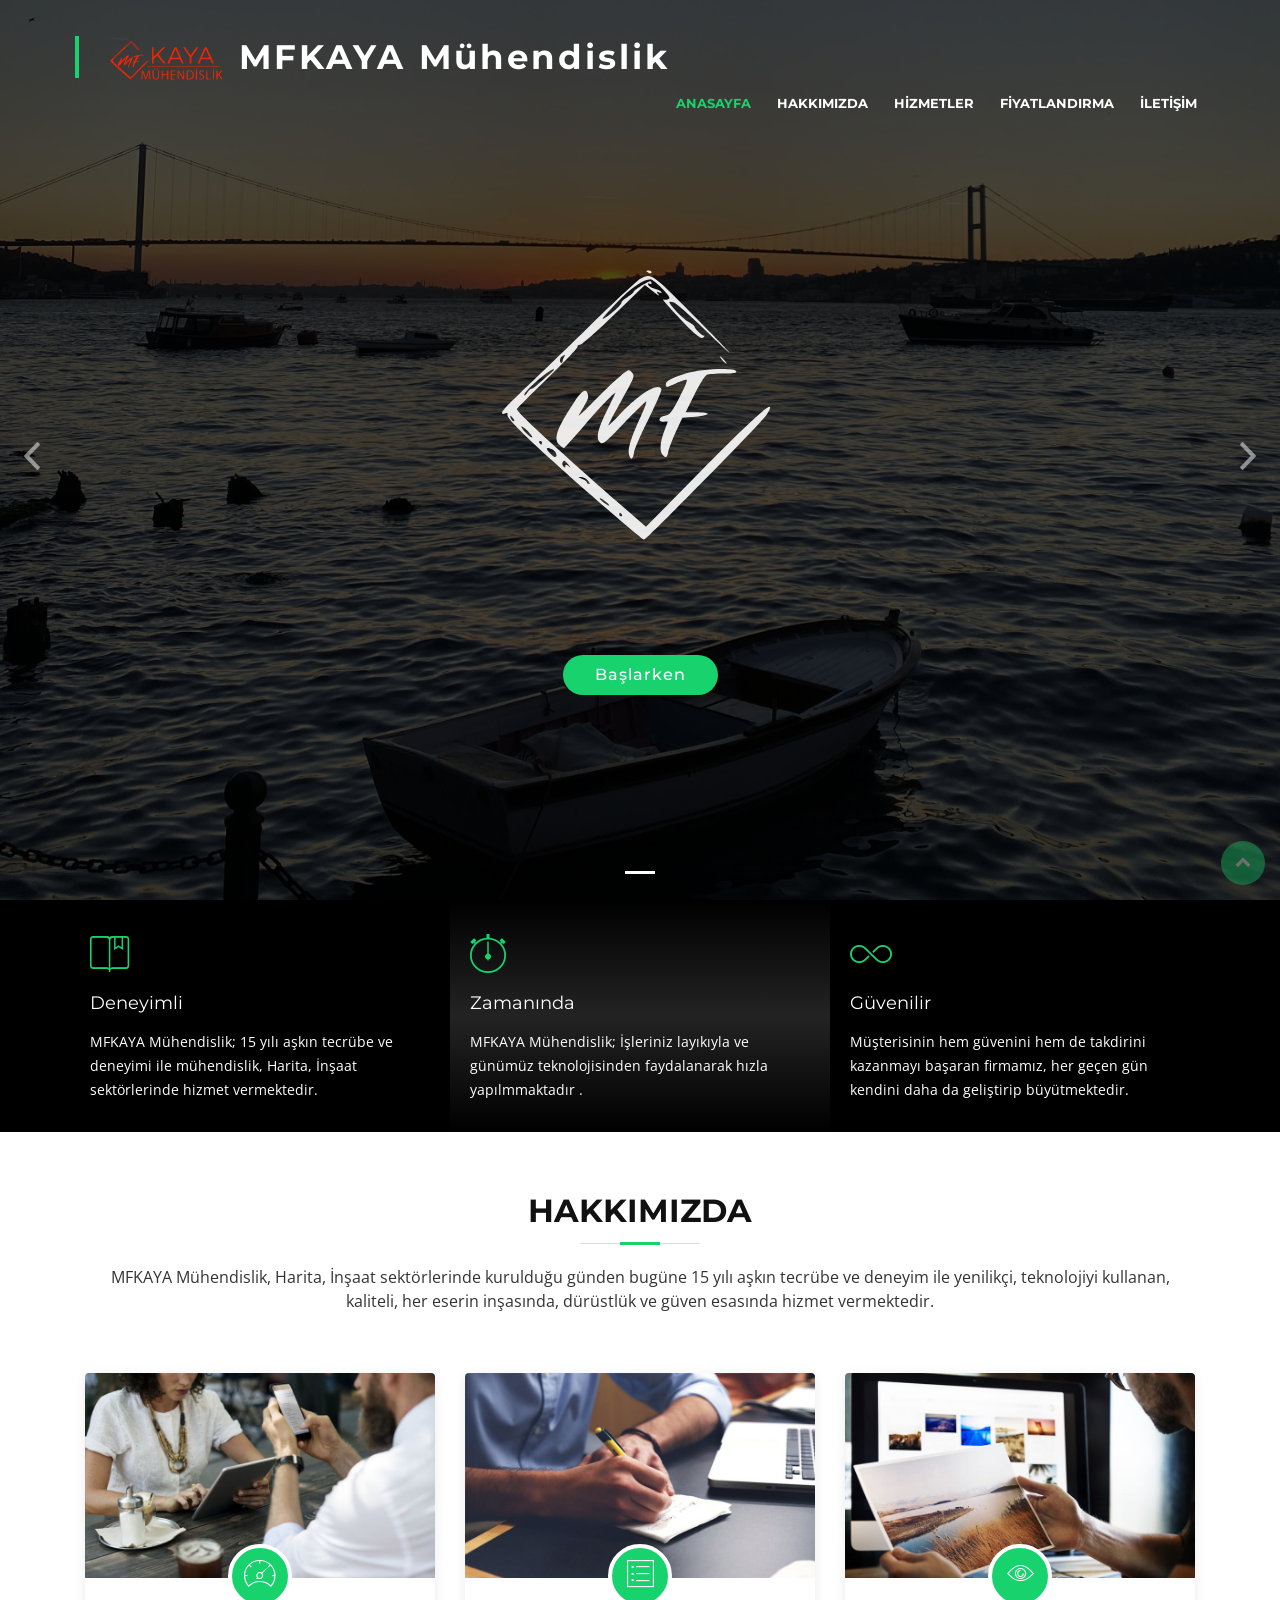
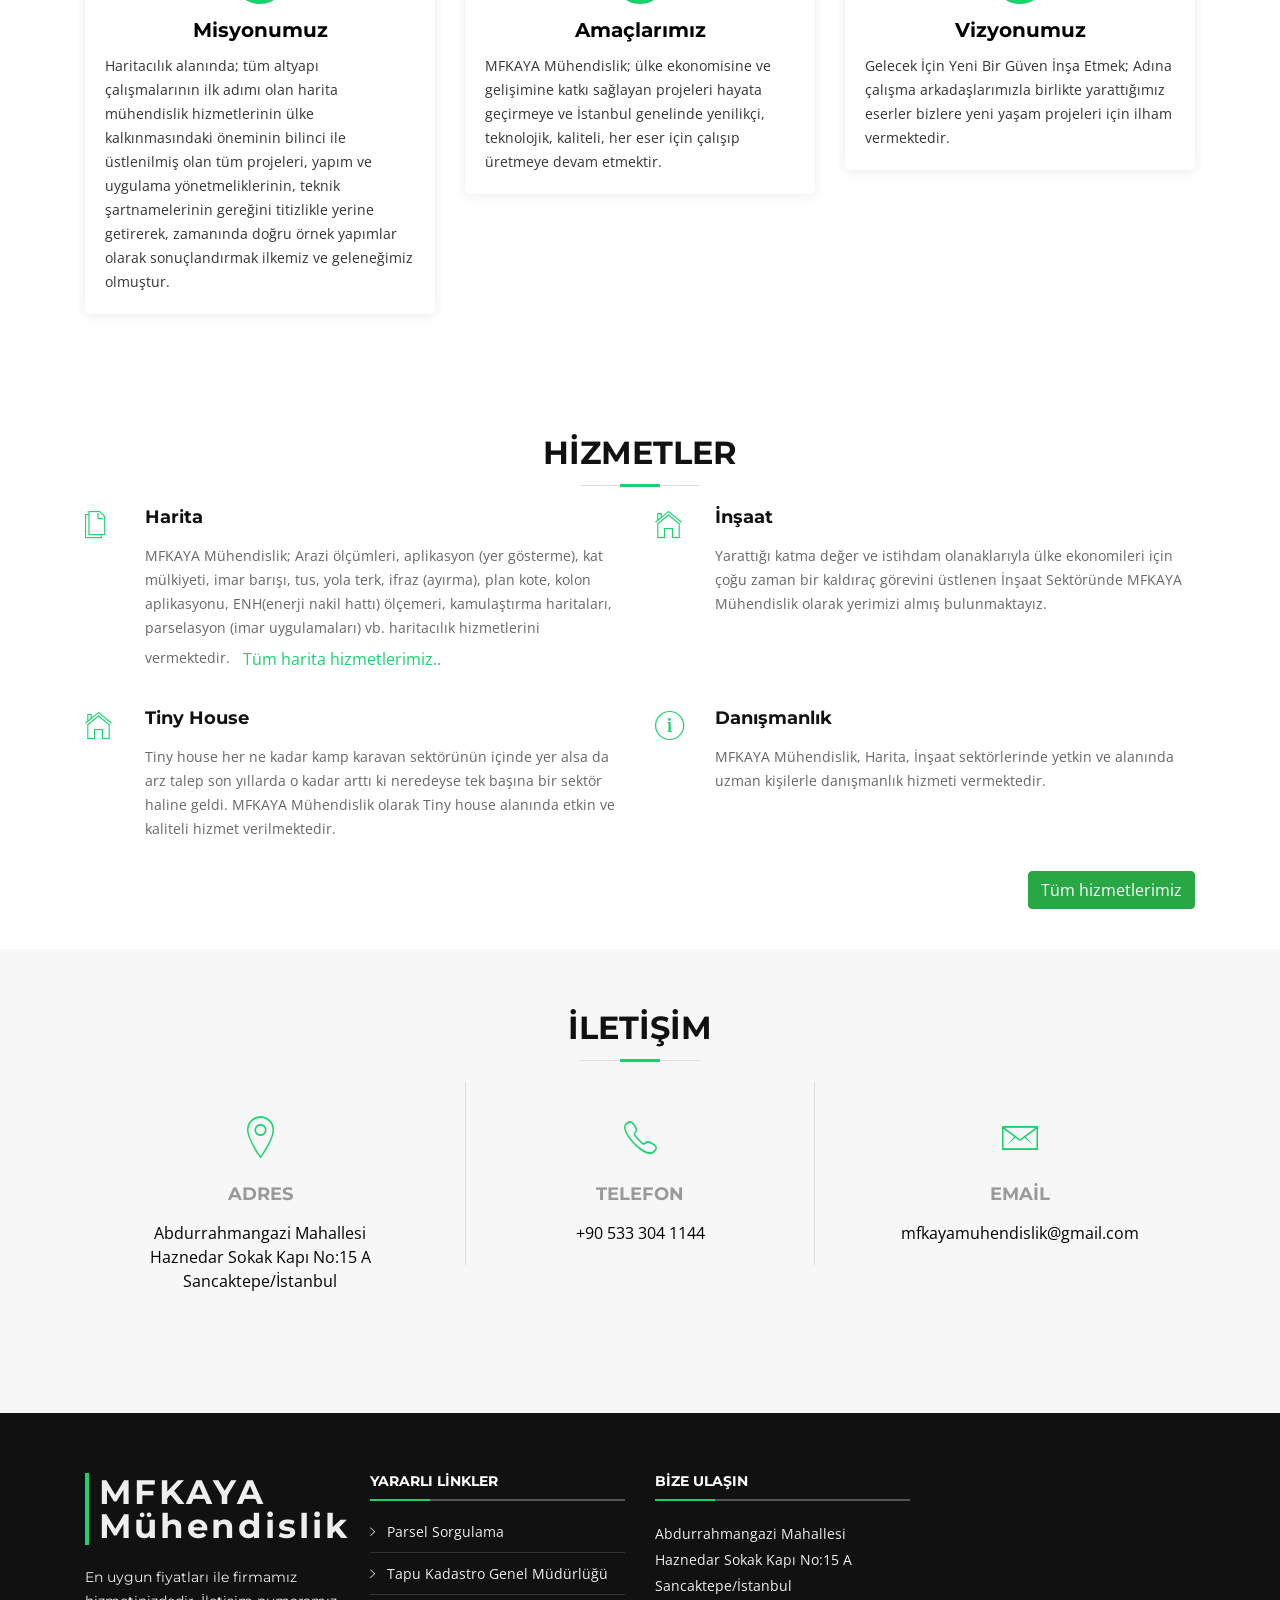
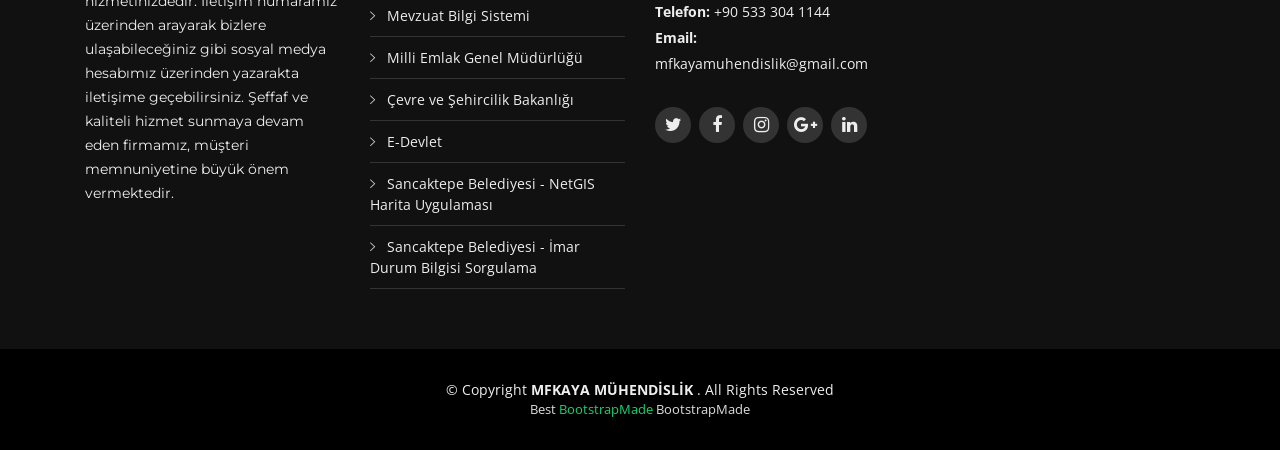
==== commit 7756f656: "logo düzenlendi ." ====
--- a/index.html
+++ b/index.html
@@ -7,7 +7,7 @@
   <script async src="https://www.googletagmanager.com/gtag/js?id=G-KHQ69KXZ9R"></script>
   <script>
     window.dataLayer = window.dataLayer || [];
-    function gtag(){dataLayer.push(arguments);}
+    function gtag() { dataLayer.push(arguments); }
     gtag('js', new Date());
 
     gtag('config', 'G-KHQ69KXZ9R');
@@ -58,7 +58,7 @@
 
       <div id="logo" class="pull-left">
         <h1><a href="#intro" class="scrollto"> <img src="img/logo.svg" width="150" height="60" alt="Web Sitesi Logosu"
-              style="fill:red;stroke:black;stroke-width:5;opacity:0.5" />MFKAYA Mühendislik</a></h1>
+              style="fill:red;stroke:black;stroke-width:5;opacity:0.9" />MFKAYA Mühendislik</a></h1>
         <!-- Uncomment below if you prefer to use an image logo -->
         <!-- <a href="#intro"><img src="img/logo.png" alt="" title="" /></a>-->
       </div>
@@ -428,4 +428,4 @@
 
 </body>
 
-</html>
+</html>
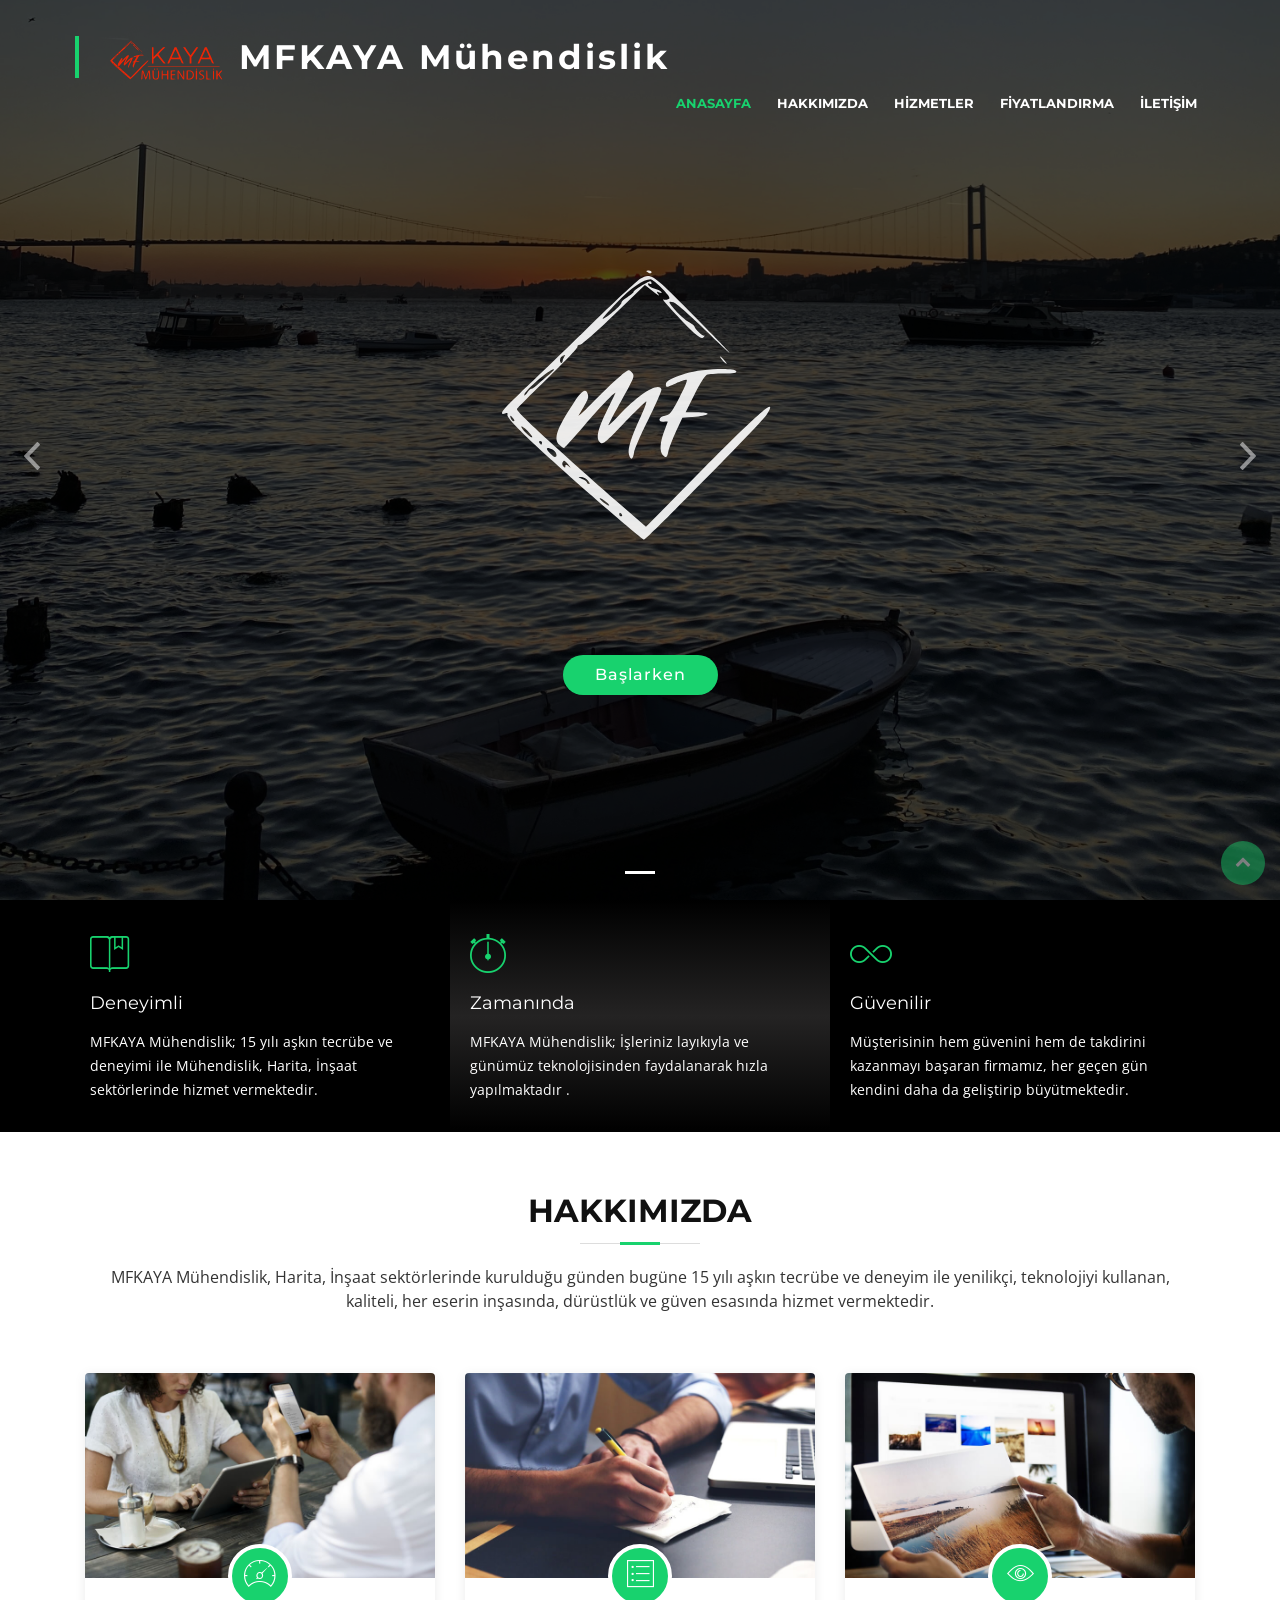
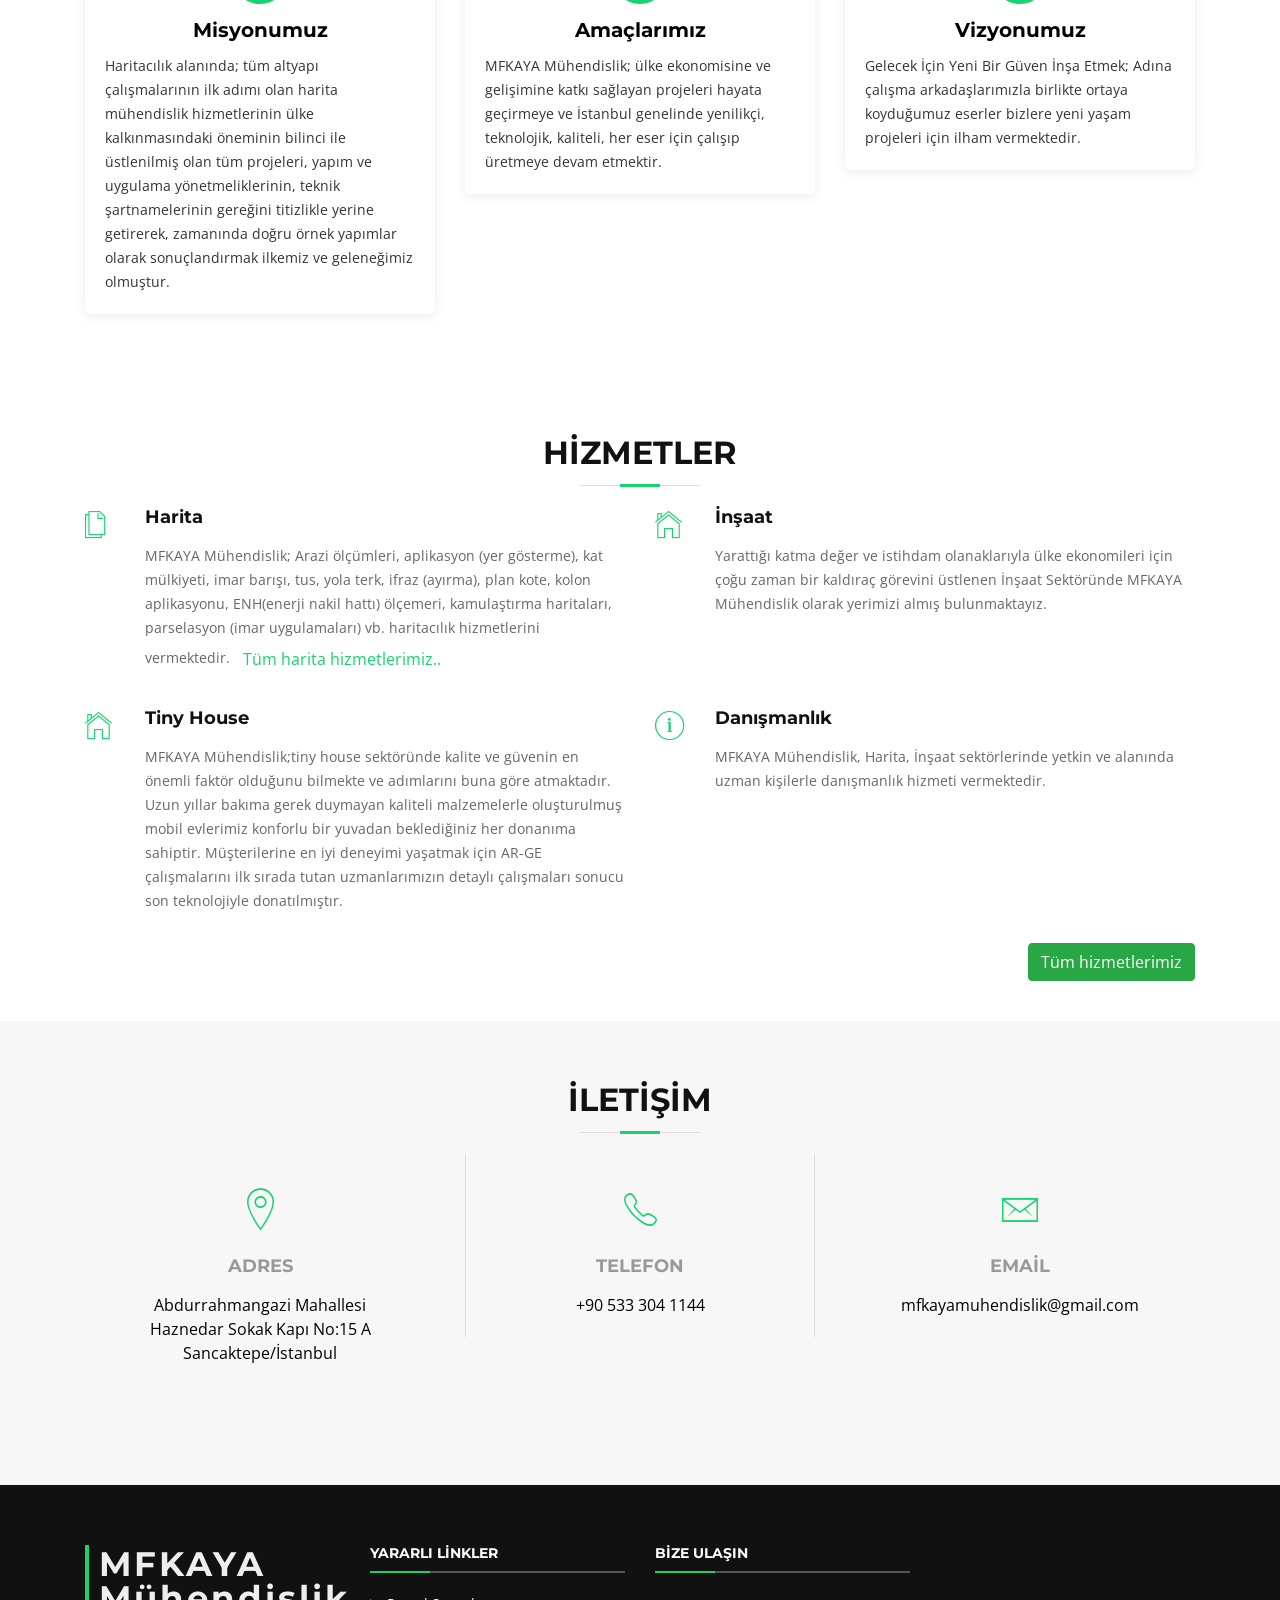
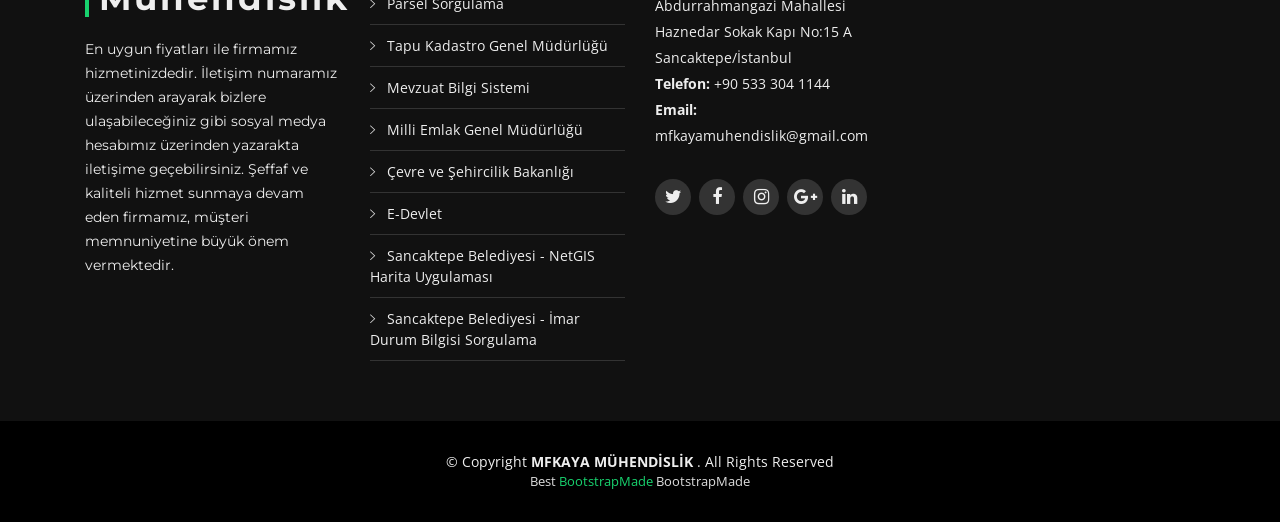
==== commit 7957a0c1: "yazılar düzenlendi ." ====
--- a/index.html
+++ b/index.html
@@ -127,7 +127,7 @@
           <div class="col-lg-4 box">
             <i class="ion-ios-bookmarks-outline"></i>
             <h4 class="title"><a>Deneyimli </a></h4>
-            <p class="description">MFKAYA Mühendislik; 15 yılı aşkın tecrübe ve deneyimi ile mühendislik, Harita, İnşaat
+            <p class="description">MFKAYA Mühendislik; 15 yılı aşkın tecrübe ve deneyimi ile Mühendislik, Harita, İnşaat
               sektörlerinde hizmet vermektedir.</p>
           </div>
 
@@ -135,7 +135,7 @@
             <i class="ion-ios-stopwatch-outline"></i>
             <h4 class="title"><a>Zamanında</a></h4>
             <p class="description">MFKAYA Mühendislik; İşleriniz layıkıyla ve günümüz teknolojisinden faydalanarak hızla
-              yapılmmaktadır .</p>
+              yapılmaktadır .</p>
           </div>
 
           <div class="col-lg-4 box">
@@ -203,7 +203,7 @@
               </div>
               <h2 class="title"><a href="#">Vizyonumuz</a></h2>
               <p>
-                Gelecek İçin Yeni Bir Güven İnşa Etmek; Adına çalışma arkadaşlarımızla birlikte yarattığımız
+                Gelecek İçin Yeni Bir Güven İnşa Etmek; Adına çalışma arkadaşlarımızla birlikte ortaya koyduğumuz
                 eserler bizlere yeni yaşam projeleri için ilham vermektedir.
               </p>
             </div>
@@ -248,9 +248,12 @@
           <div class="col-lg-6 col-md-6 box wow bounceInUp" data-wow-duration="1.4s">
             <div class="icon"><i class="ion-ios-home-outline"></i></div>
             <h4 class="title"><a href="">Tiny House </a></h4>
-            <p class="description">Tiny house her ne kadar kamp karavan sektörünün içinde yer alsa da arz talep son
-              yıllarda o kadar arttı ki neredeyse tek başına bir sektör haline geldi. MFKAYA Mühendislik olarak Tiny
-              house alanında etkin ve kaliteli hizmet verilmektedir. </p>
+            <p class="description">MFKAYA Mühendislik;tiny house sektöründe kalite ve güvenin en önemli faktör olduğunu
+              bilmekte ve
+              adımlarını buna göre atmaktadır. Uzun yıllar bakıma gerek duymayan kaliteli malzemelerle oluşturulmuş
+              mobil evlerimiz konforlu bir yuvadan beklediğiniz her donanıma sahiptir. Müşterilerine en iyi deneyimi
+              yaşatmak için AR-GE çalışmalarını ilk sırada tutan uzmanlarımızın detaylı çalışmaları sonucu son
+              teknolojiyle donatılmıştır. </p>
           </div>
           <div class="col-lg-6 col-md-6 box wow bounceInUp" data-wow-duration="1.4s">
             <div class="icon"><i class="ion-ios-information-outline"></i></div>
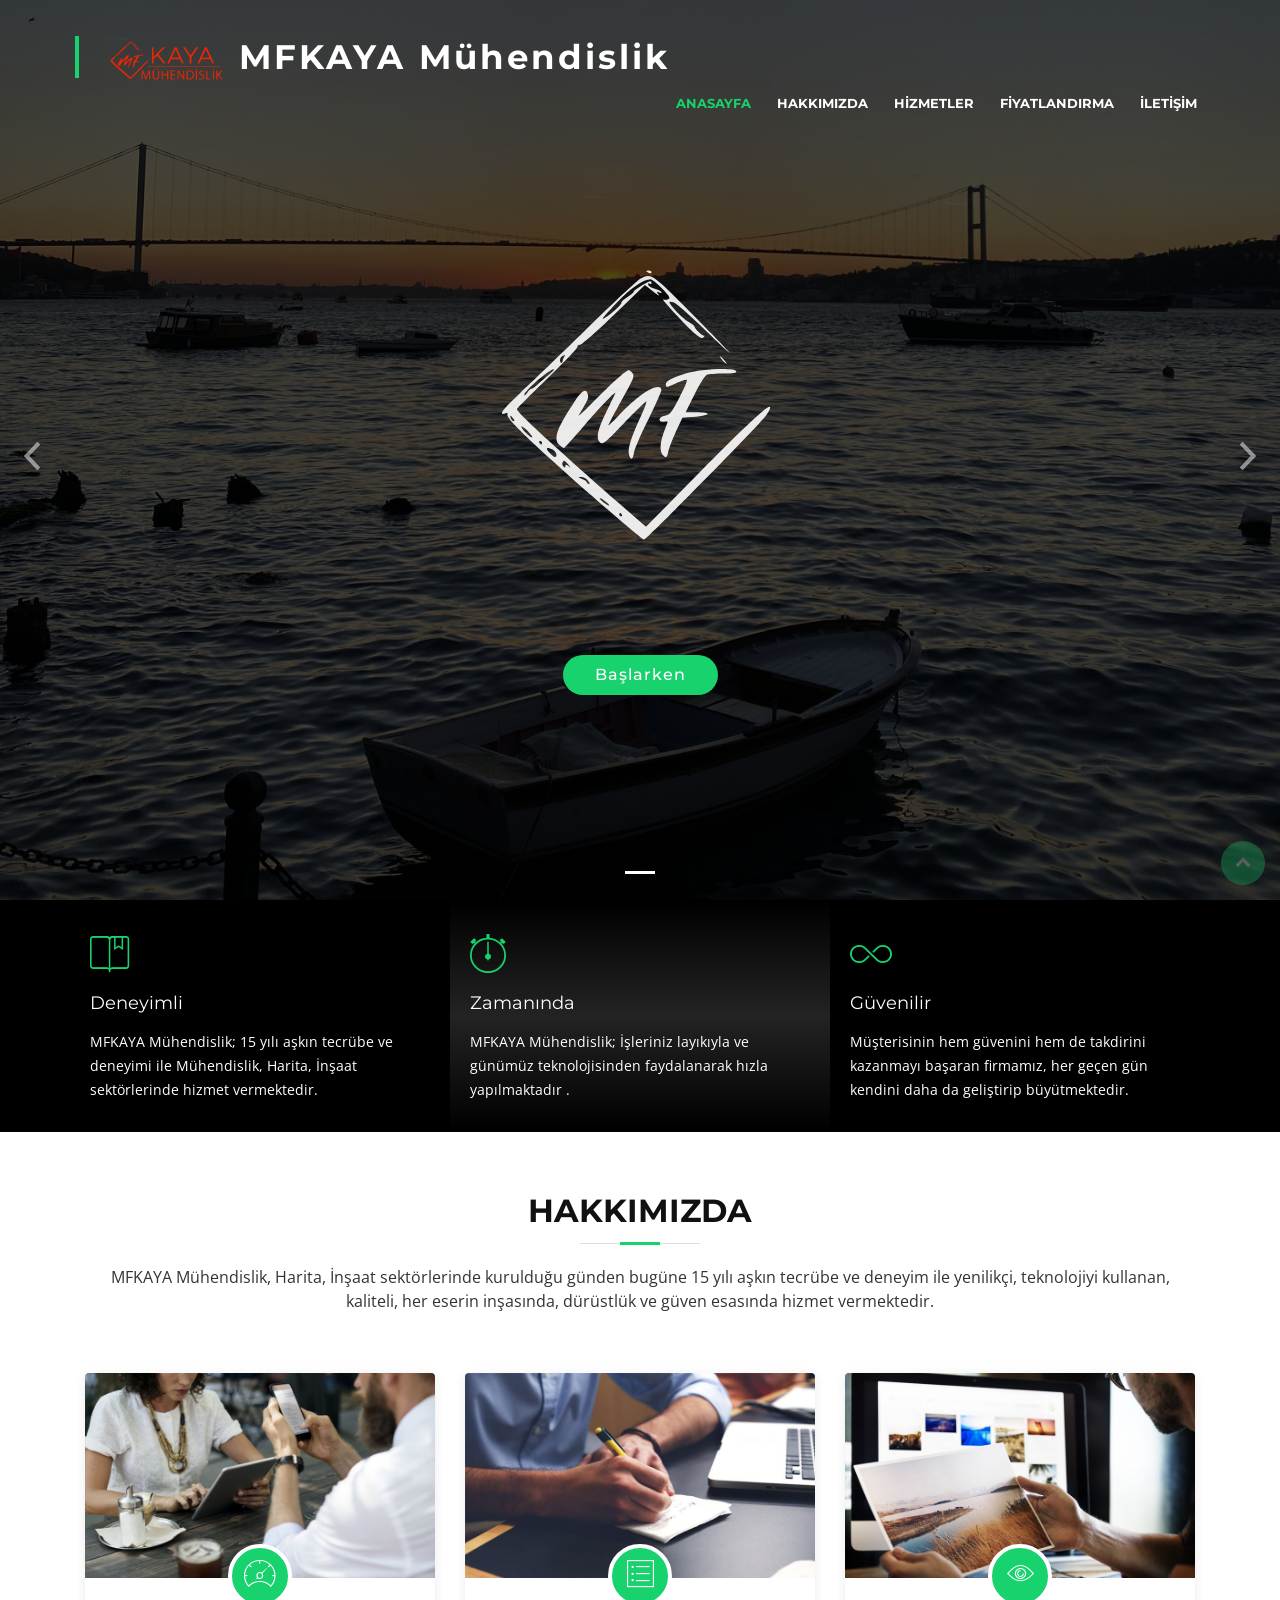
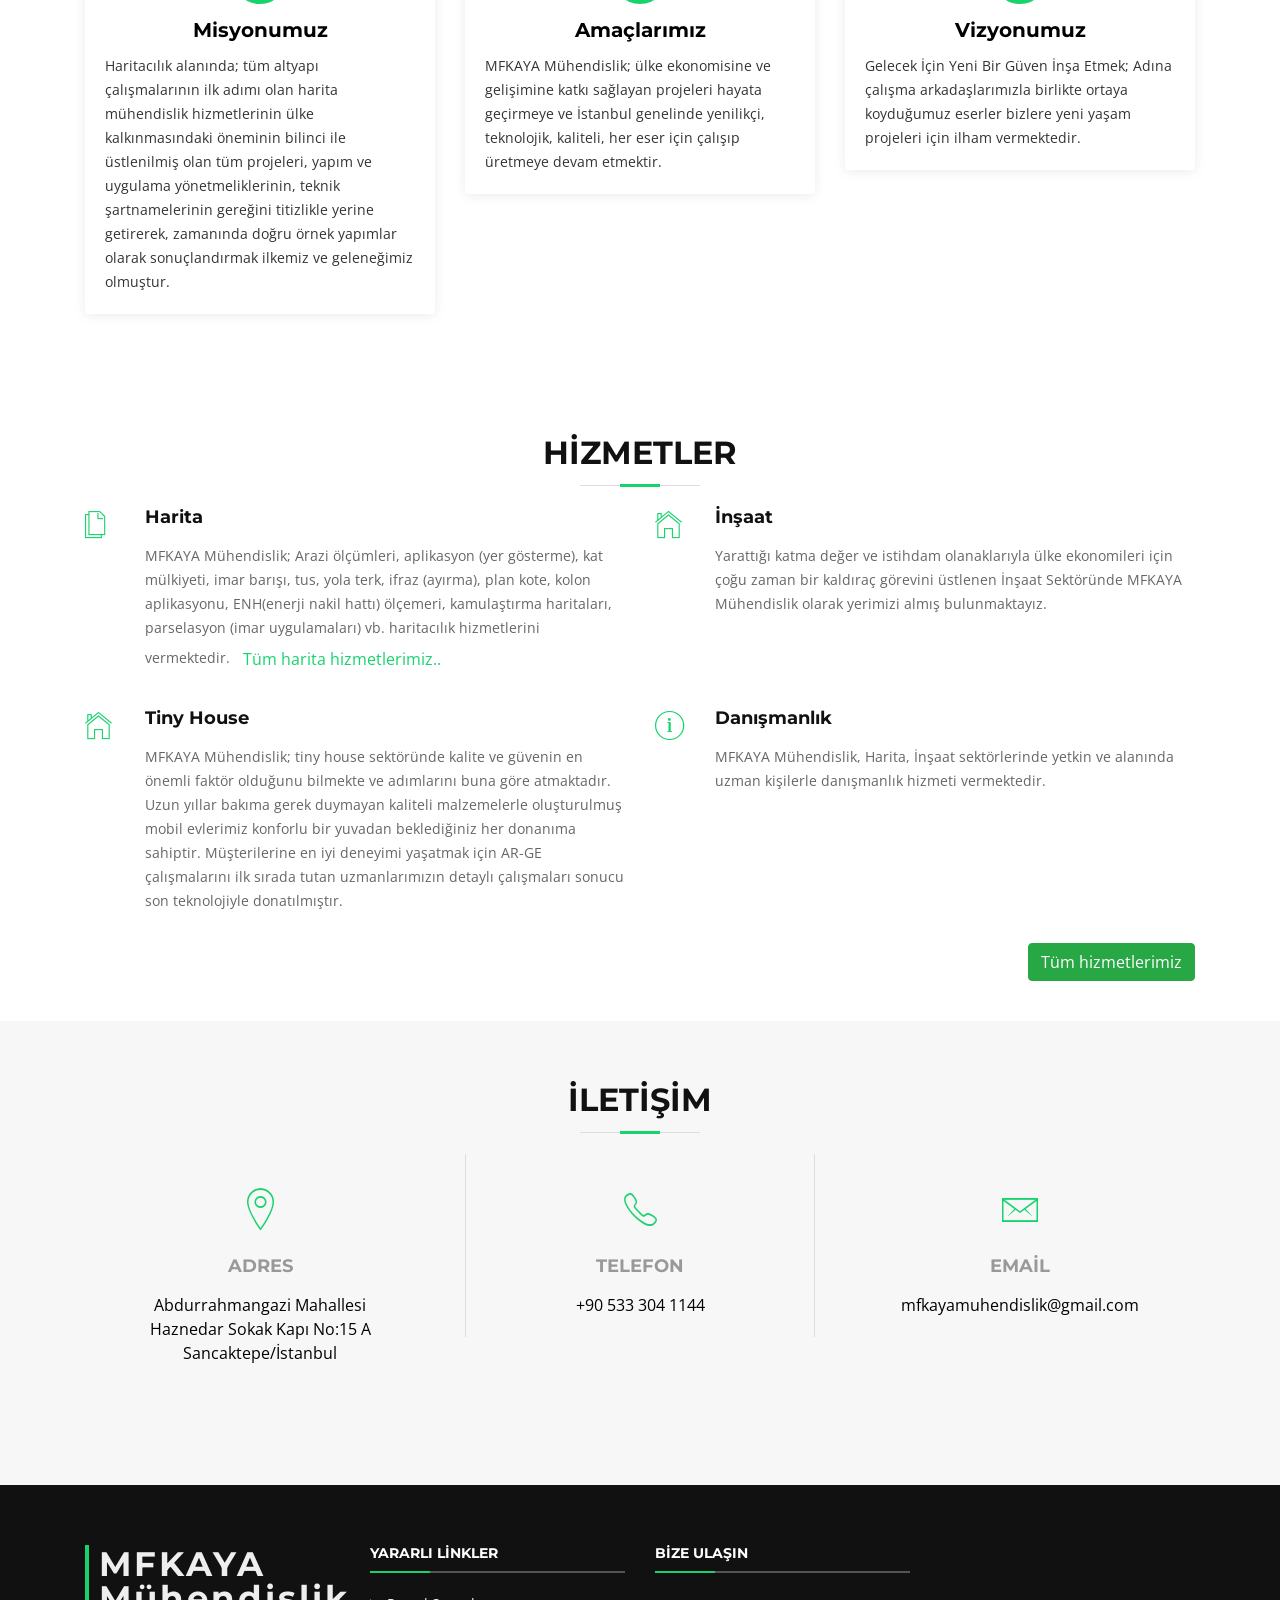
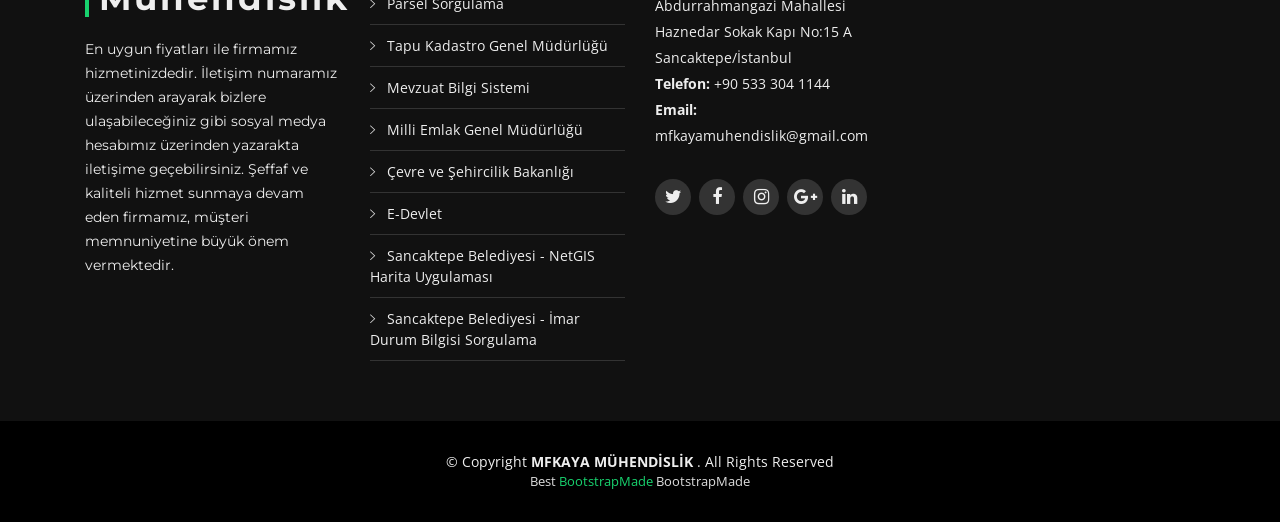
==== commit 2c6d7c00: "yazılar eklendi ." ====
--- a/index.html
+++ b/index.html
@@ -248,7 +248,7 @@
           <div class="col-lg-6 col-md-6 box wow bounceInUp" data-wow-duration="1.4s">
             <div class="icon"><i class="ion-ios-home-outline"></i></div>
             <h4 class="title"><a href="">Tiny House </a></h4>
-            <p class="description">MFKAYA Mühendislik;tiny house sektöründe kalite ve güvenin en önemli faktör olduğunu
+            <p class="description">MFKAYA Mühendislik; tiny house sektöründe kalite ve güvenin en önemli faktör olduğunu
               bilmekte ve
               adımlarını buna göre atmaktadır. Uzun yıllar bakıma gerek duymayan kaliteli malzemelerle oluşturulmuş
               mobil evlerimiz konforlu bir yuvadan beklediğiniz her donanıma sahiptir. Müşterilerine en iyi deneyimi
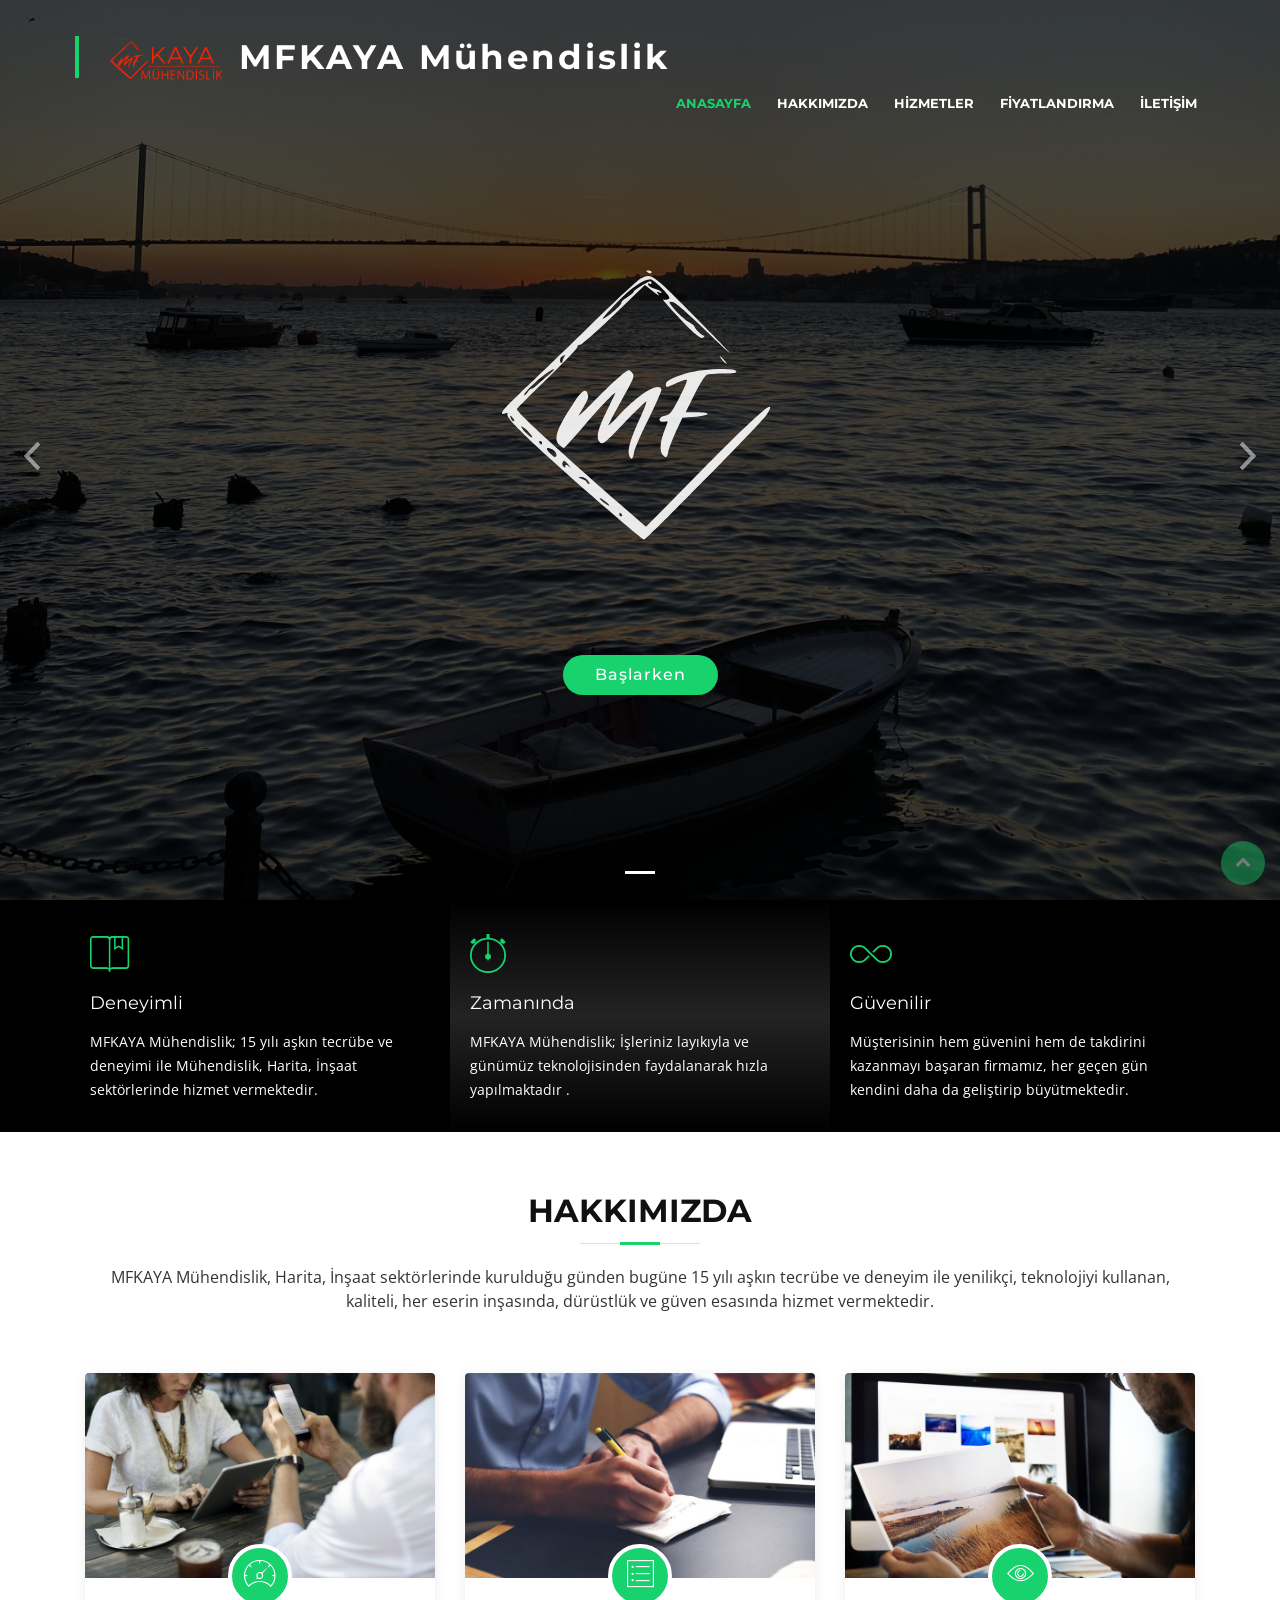
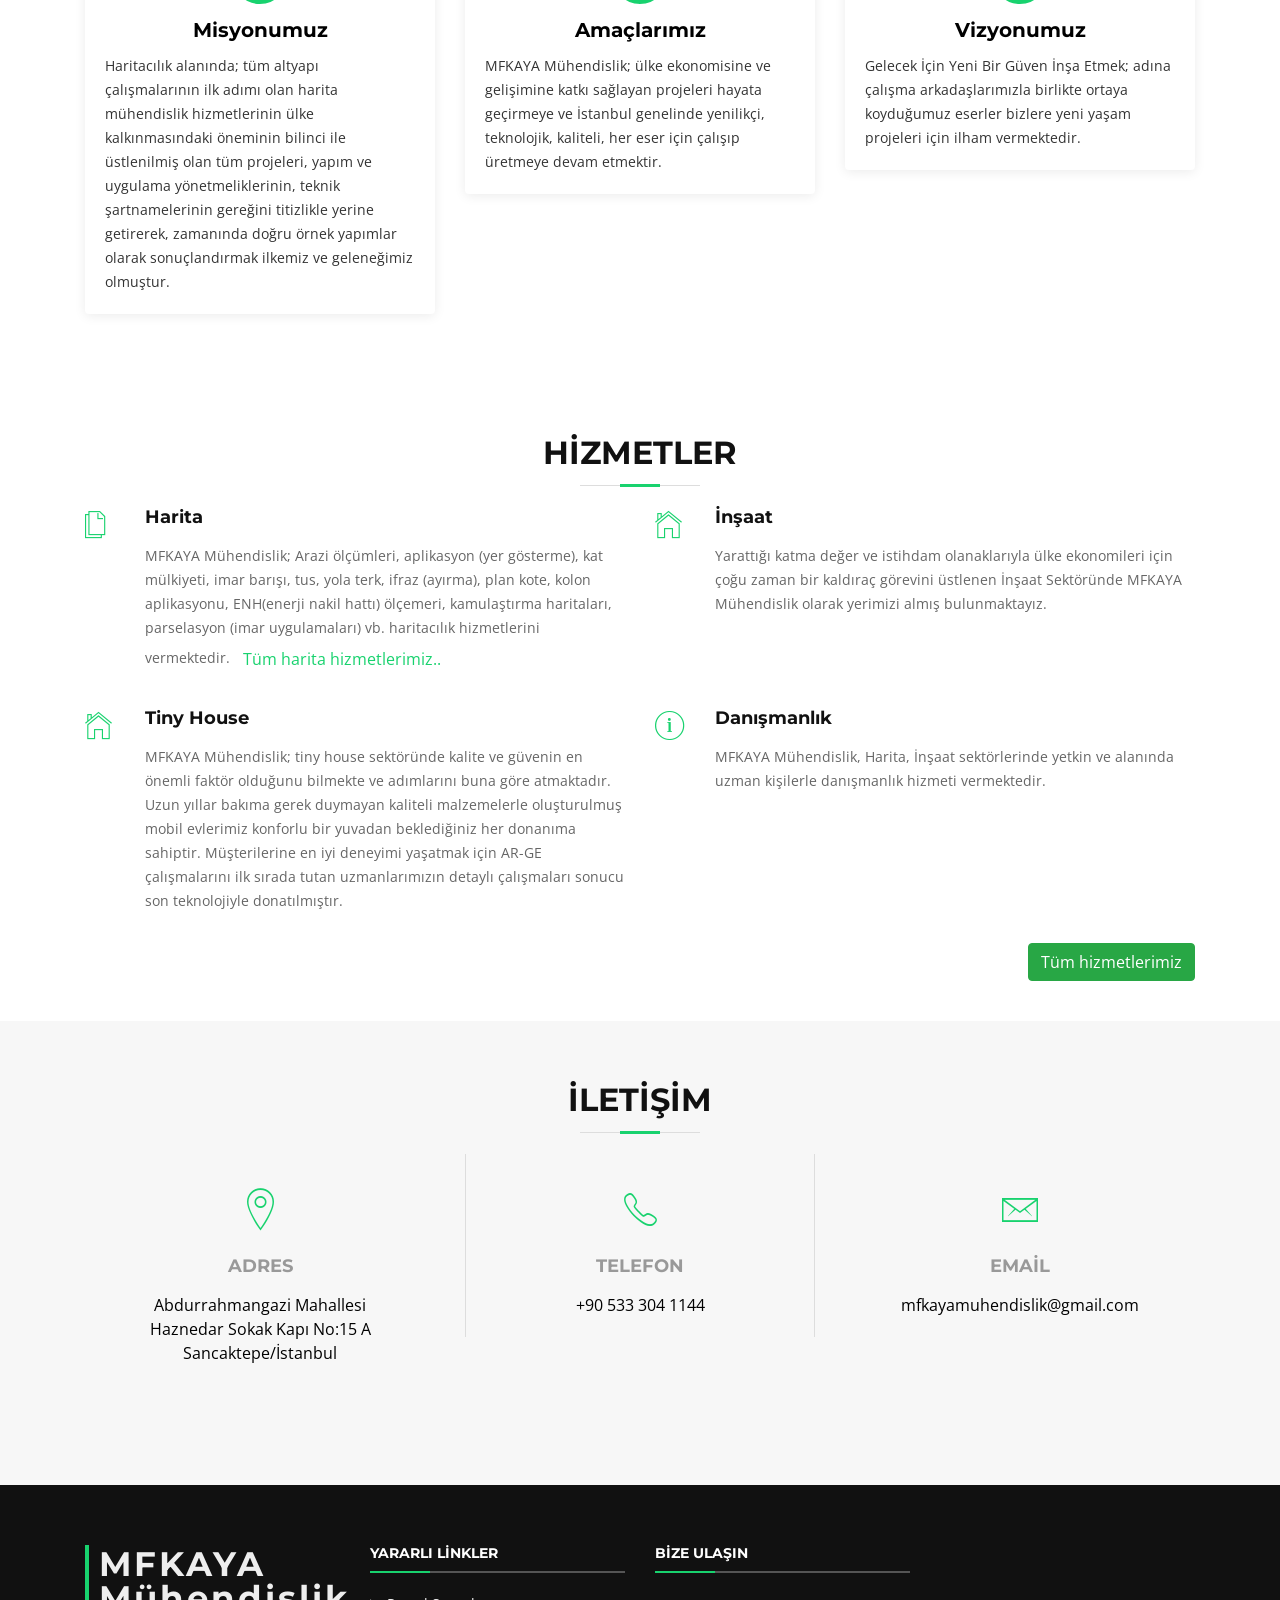
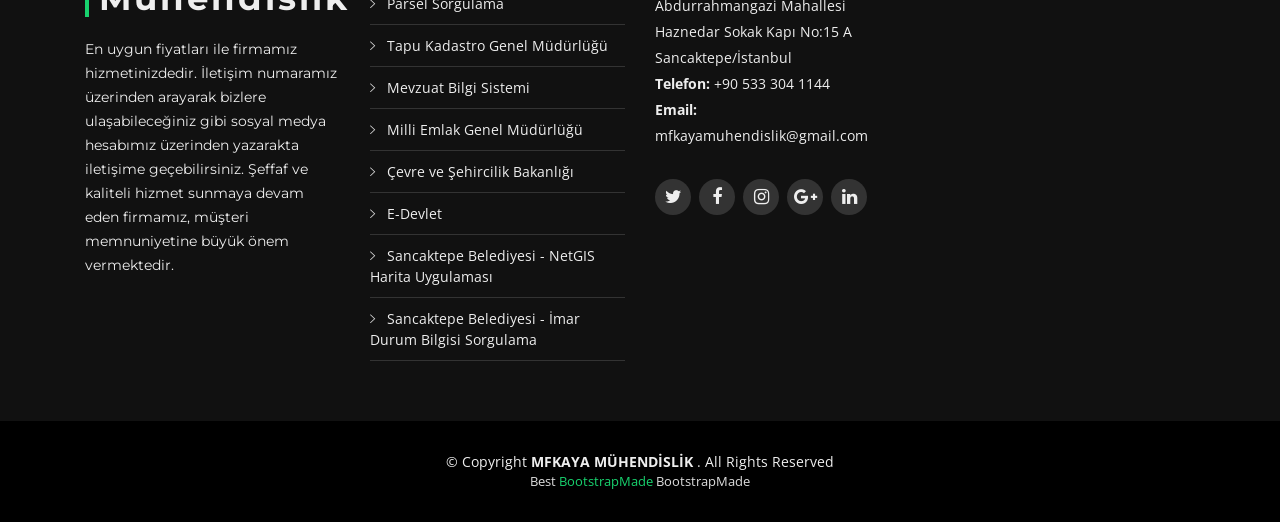
==== commit b9e59d8f: "yazılar düzeltildi ." ====
--- a/index.html
+++ b/index.html
@@ -203,7 +203,7 @@
               </div>
               <h2 class="title"><a href="#">Vizyonumuz</a></h2>
               <p>
-                Gelecek İçin Yeni Bir Güven İnşa Etmek; Adına çalışma arkadaşlarımızla birlikte ortaya koyduğumuz
+                Gelecek İçin Yeni Bir Güven İnşa Etmek; adına çalışma arkadaşlarımızla birlikte ortaya koyduğumuz
                 eserler bizlere yeni yaşam projeleri için ilham vermektedir.
               </p>
             </div>
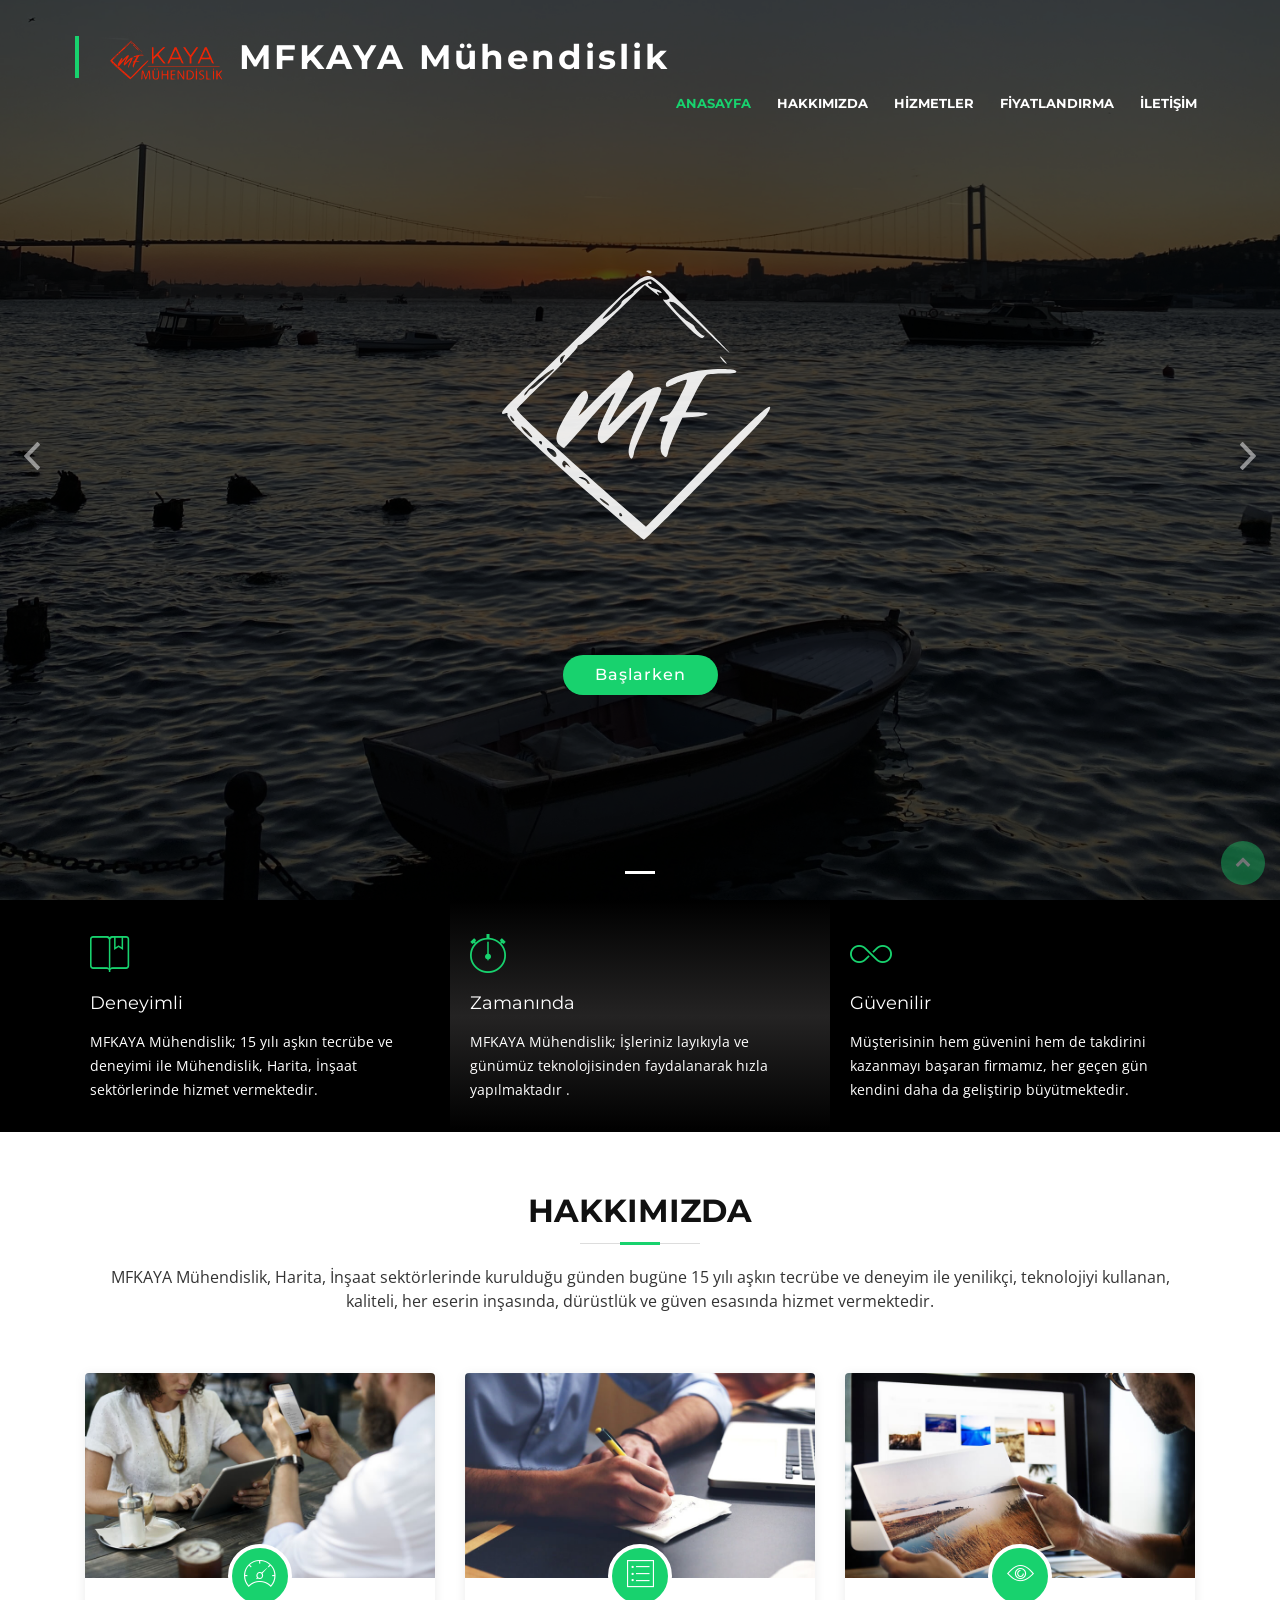
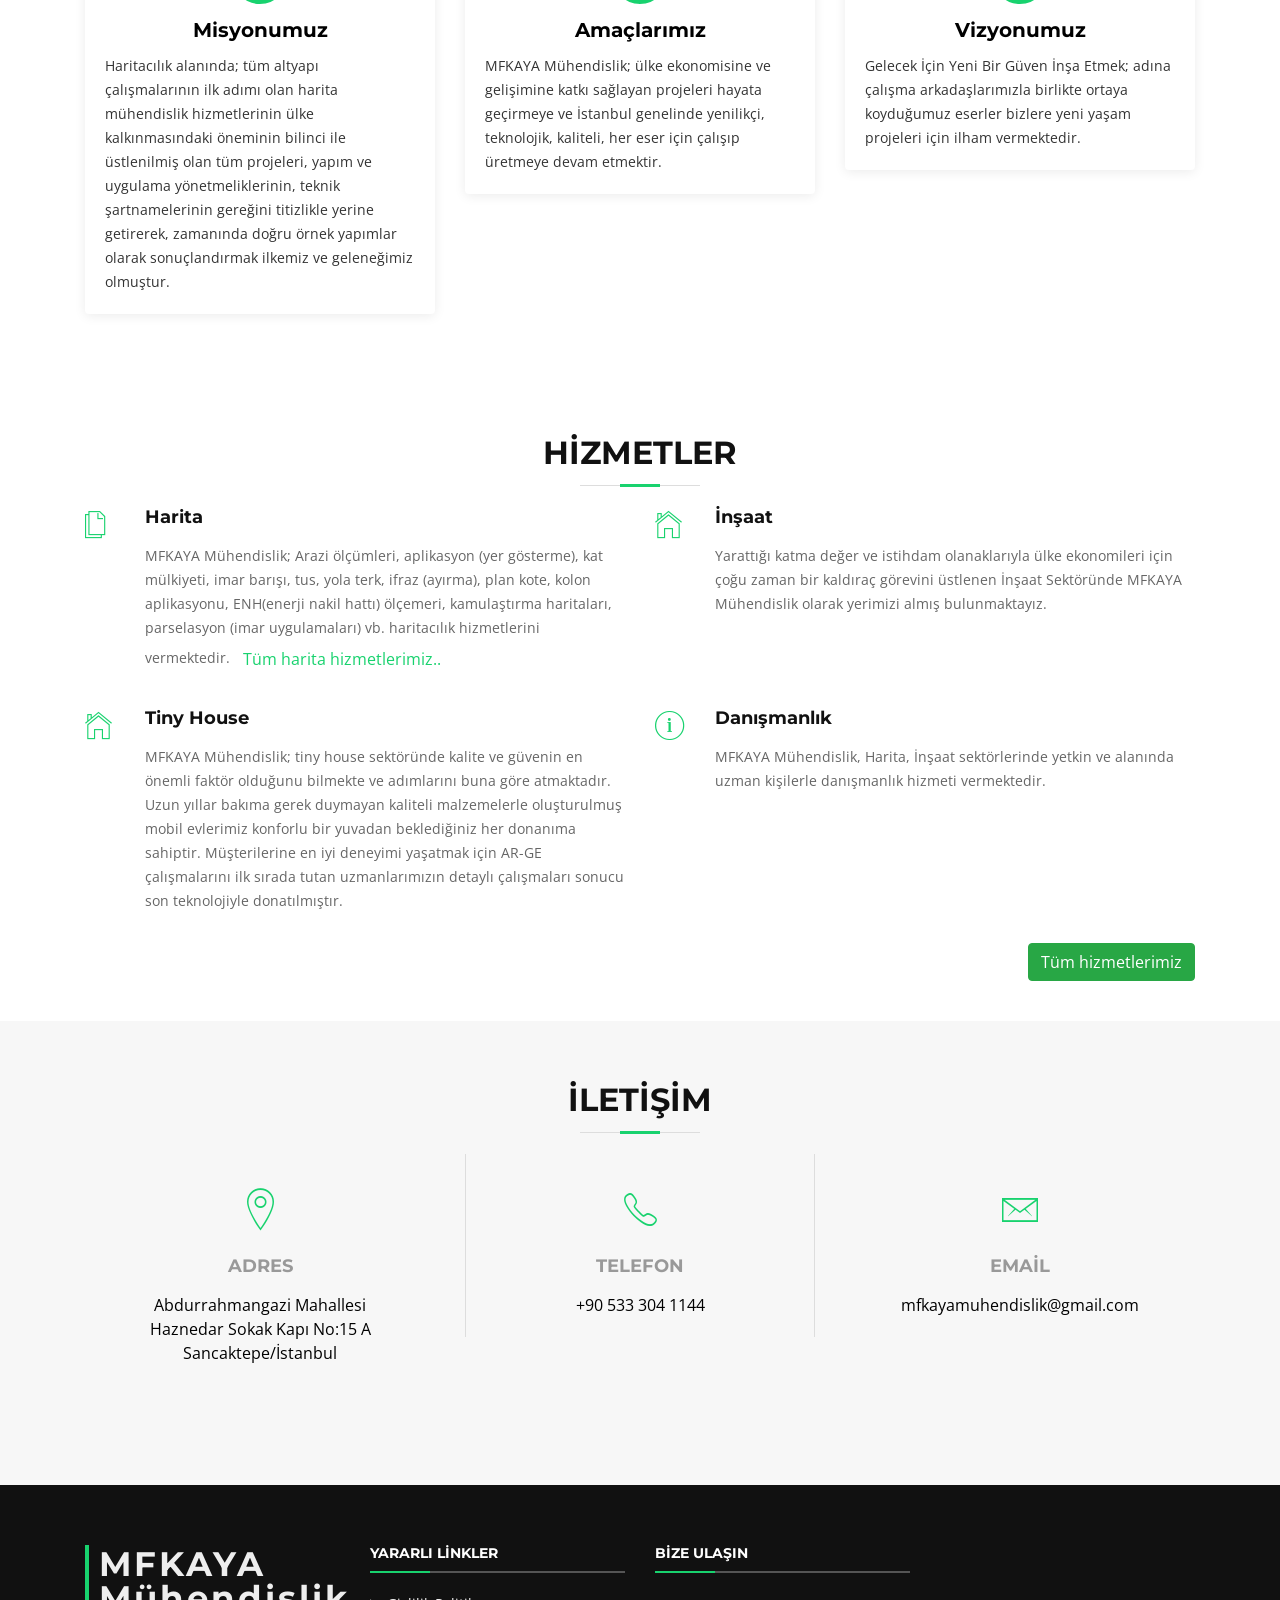
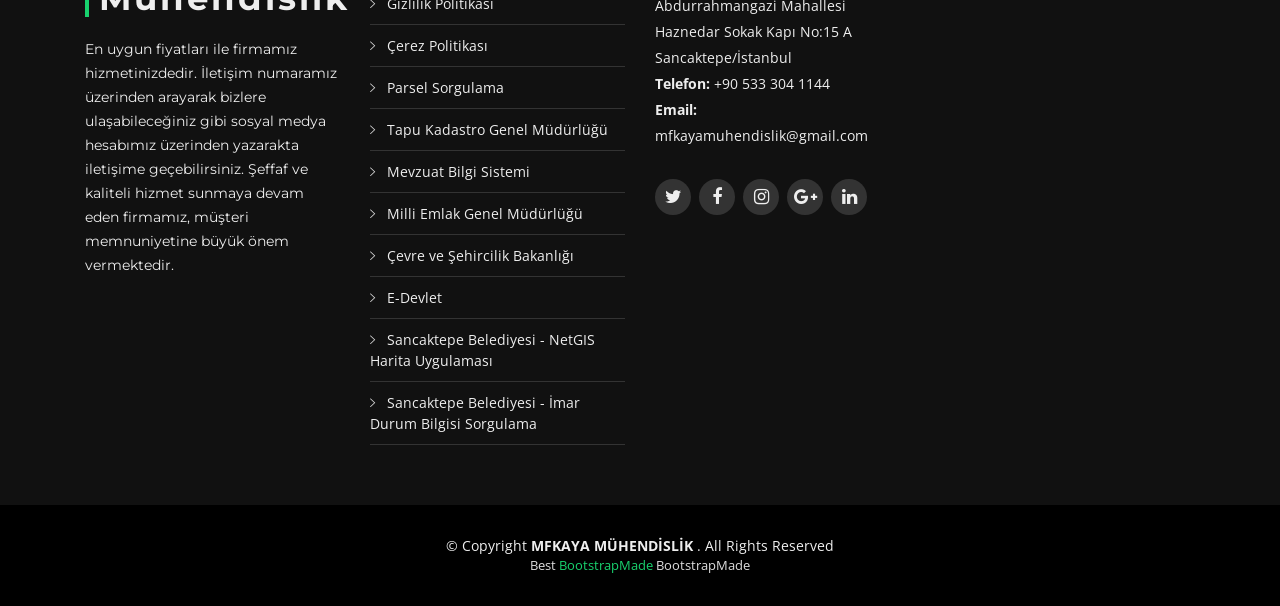
==== commit f4816c7b: "added privacy policy" ====
--- a/index.html
+++ b/index.html
@@ -344,6 +344,10 @@
           <div class="col-lg-3 col-md-6 footer-links">
             <h4>YARARLI LİNKLER</h4>
             <ul>
+              <li><i class="ion-ios-arrow-right"></i> <a href="privacy-policy.html">Gizlilik Politikası</a>
+              </li>
+              <li><i class="ion-ios-arrow-right"></i> <a href="cookie-policy.html">Çerez Politikası</a>
+              </li>
               <li><i class="ion-ios-arrow-right"></i> <a href="https://parselsorgu.tkgm.gov.tr/">Parsel Sorgulama</a>
               </li>
               <li><i class="ion-ios-arrow-right"></i> <a href="https://www.tkgm.gov.tr/">Tapu Kadastro Genel
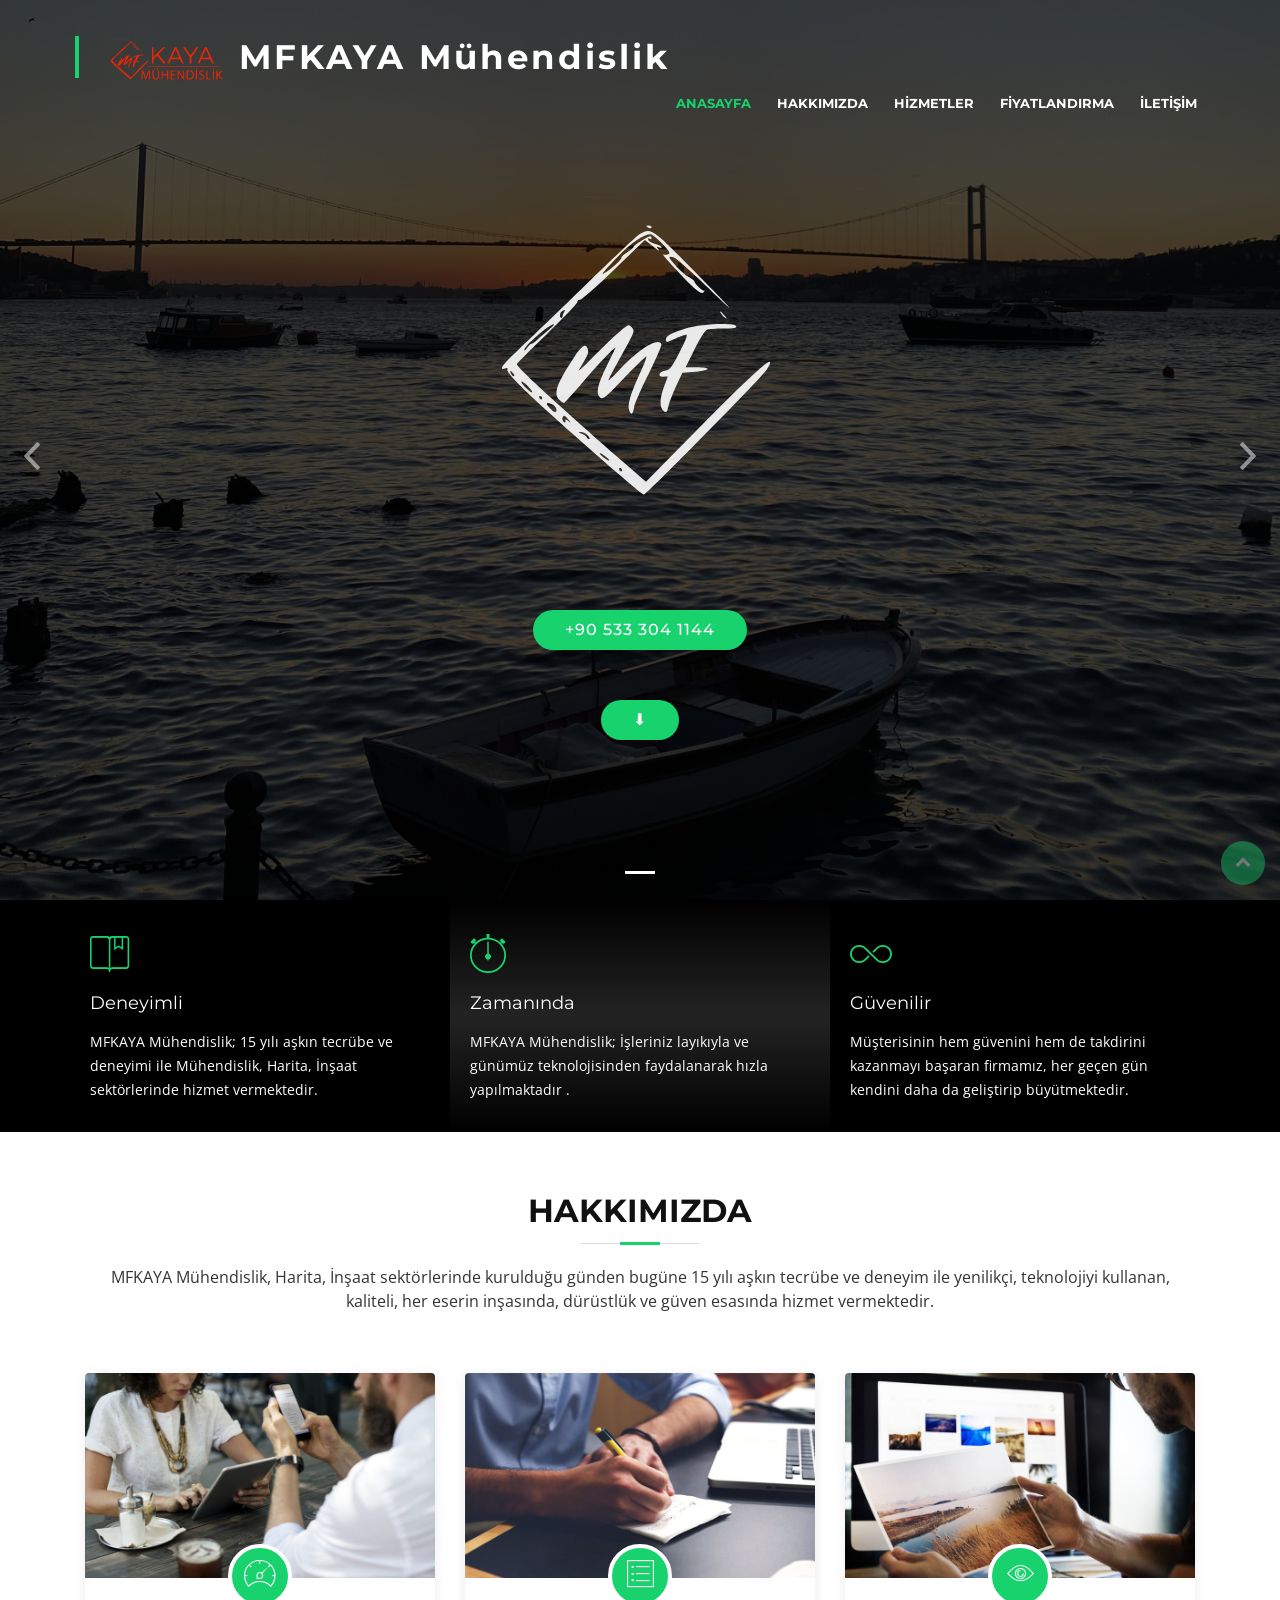
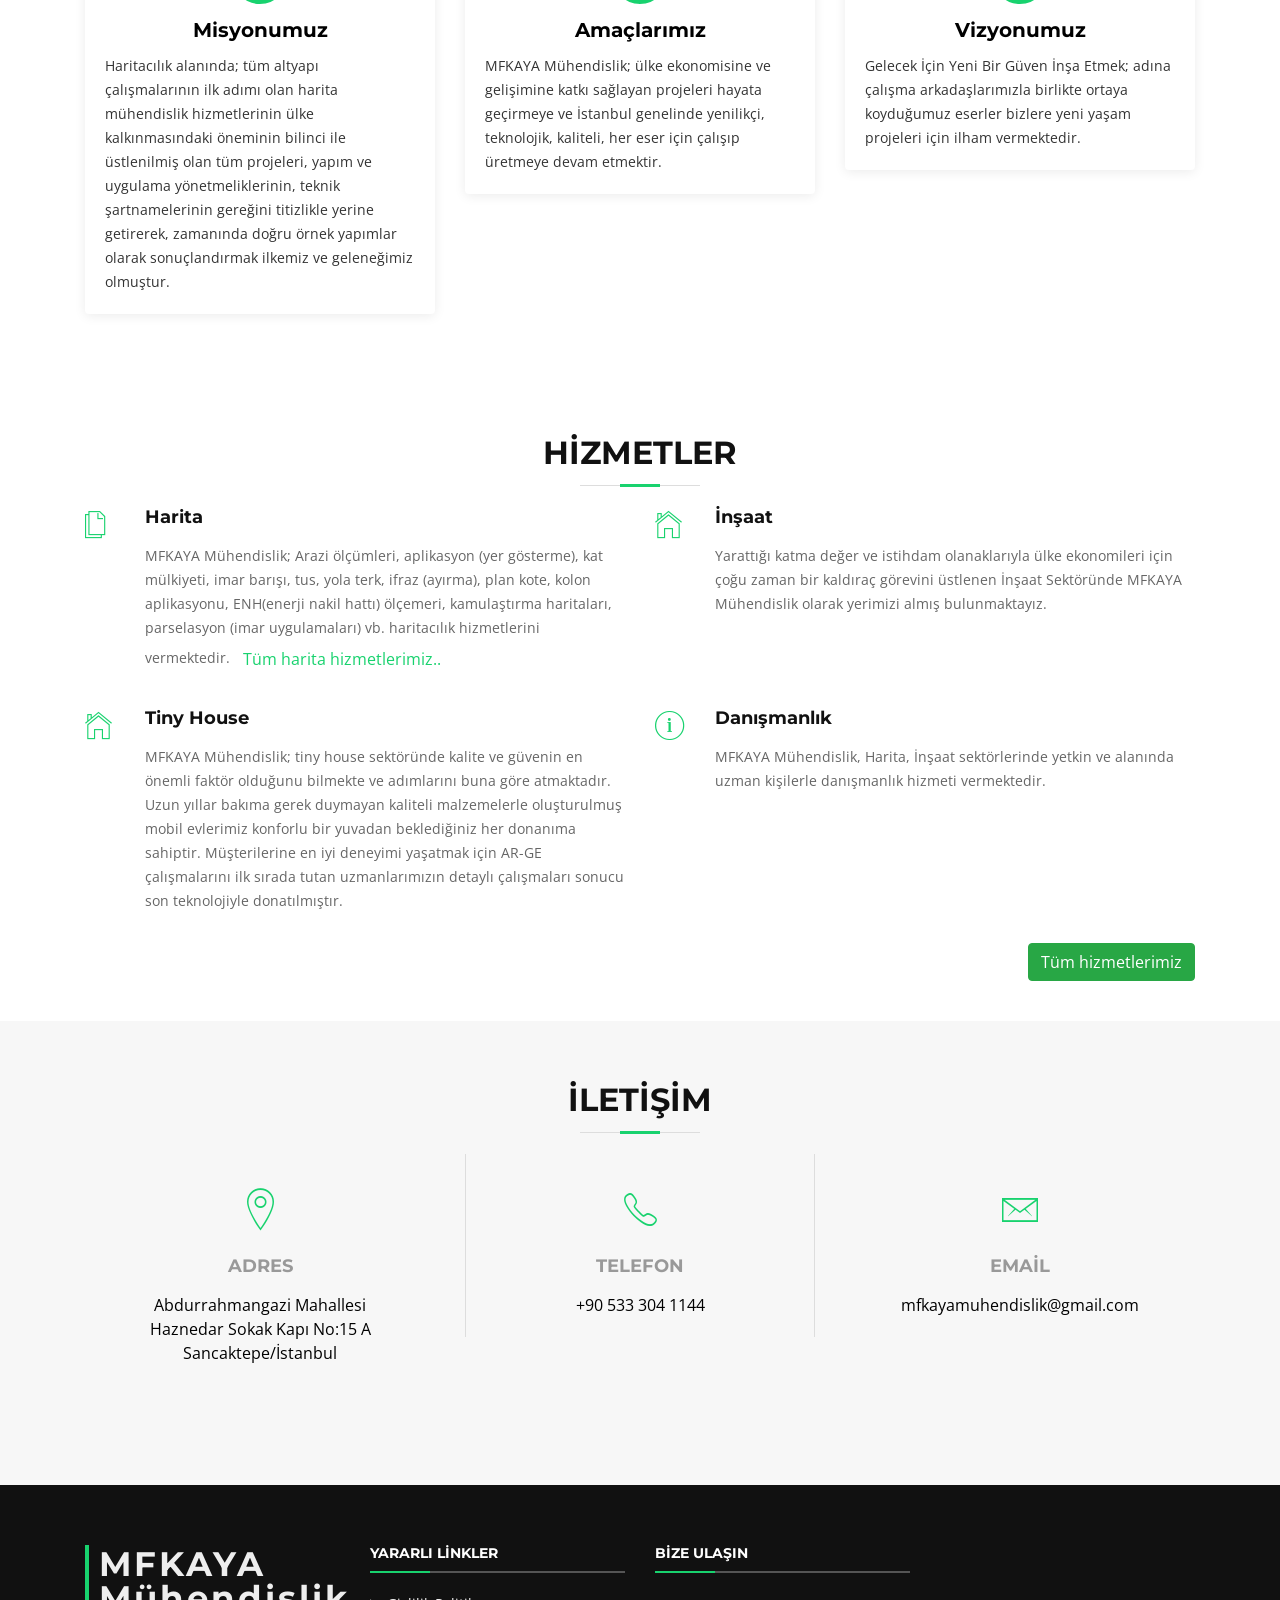
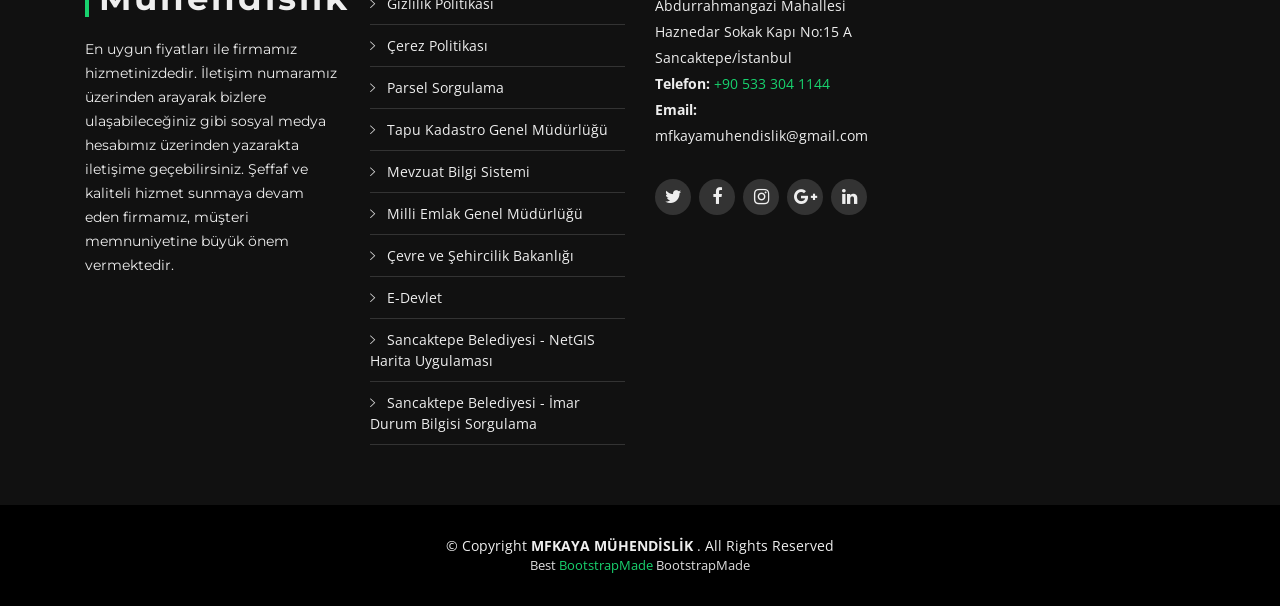
==== commit cdc7fb31: "google çerez eklendi ." ====
--- a/index.html
+++ b/index.html
@@ -47,7 +47,11 @@
 
 
 </head>
-
+<script>(function(w,d,s,l,i){w[l]=w[l]||[];w[l].push({'gtm.start':
+  new Date().getTime(),event:'gtm.js'});var f=d.getElementsByTagName(s)[0],
+  j=d.createElement(s),dl=l!='dataLayer'?'&l='+l:'';j.async=true;j.src=
+  'https://www.googletagmanager.com/gtm.js?id='+i+dl;f.parentNode.insertBefore(j,f);
+  })(window,document,'script','dataLayer','GTM-5GX3RBJC');</script>
 <body>
 
   <!--==========================
@@ -93,8 +97,9 @@
                 <h2><a href="#intro" class="scrollto "> <img src="img/logo-1.svg" width="1000" height="420"
                       alt="Web Sitesi Logosu"
                       style="fill:white;stroke:white ;stroke-width:5;opacity:0.9;margin-left:120px" /></h2>
-
-                <a href="#featured-services" class="btn-get-started scrollto">Başlarken</a>
+                      <p><a class="btn-get-started scrollto" href="tel:+905333041144">+90 533 304 1144</a></p>
+              <a href="#featured-services" class="btn-get-started scrollto">⬇
+              </a>
               </div>
             </div>
           </div>
@@ -373,7 +378,7 @@
               Abdurrahmangazi Mahallesi <br>
               Haznedar Sokak Kapı No:15 A<br>
               Sancaktepe/İstanbul<br>
-              <strong>Telefon:</strong> +90 533 304 1144<br>
+              <strong>Telefon:</strong> <a href="tel:+905333041144">+90 533 304 1144</a><br>
               <strong>Email:</strong> mfkayamuhendislik@gmail.com<br>
             </p>
 
@@ -434,5 +439,6 @@
   <script src="js/main.js"></script>
 
 </body>
-
+<noscript><iframe src="https://www.googletagmanager.com/ns.html?id=GTM-5GX3RBJC"
+  height="0" width="0" style="display:none;visibility:hidden"></iframe></noscript>
 </html>
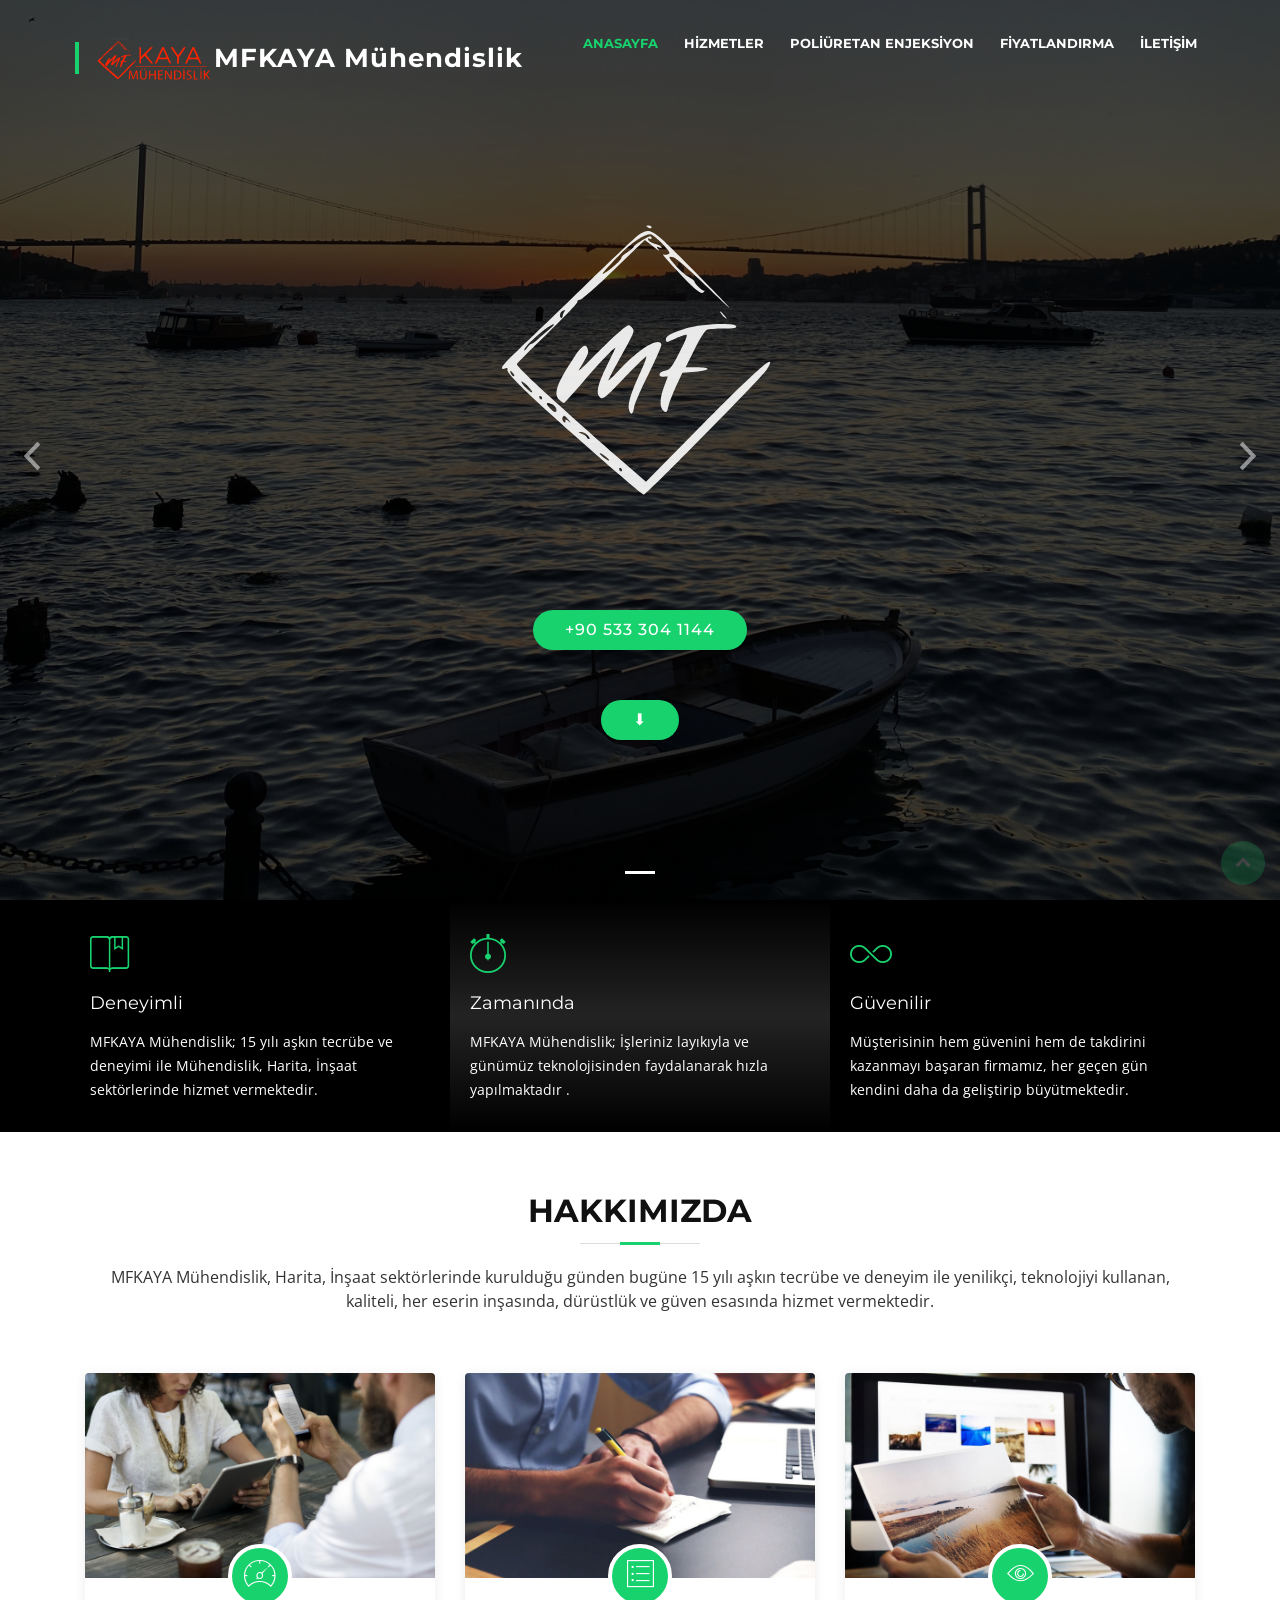
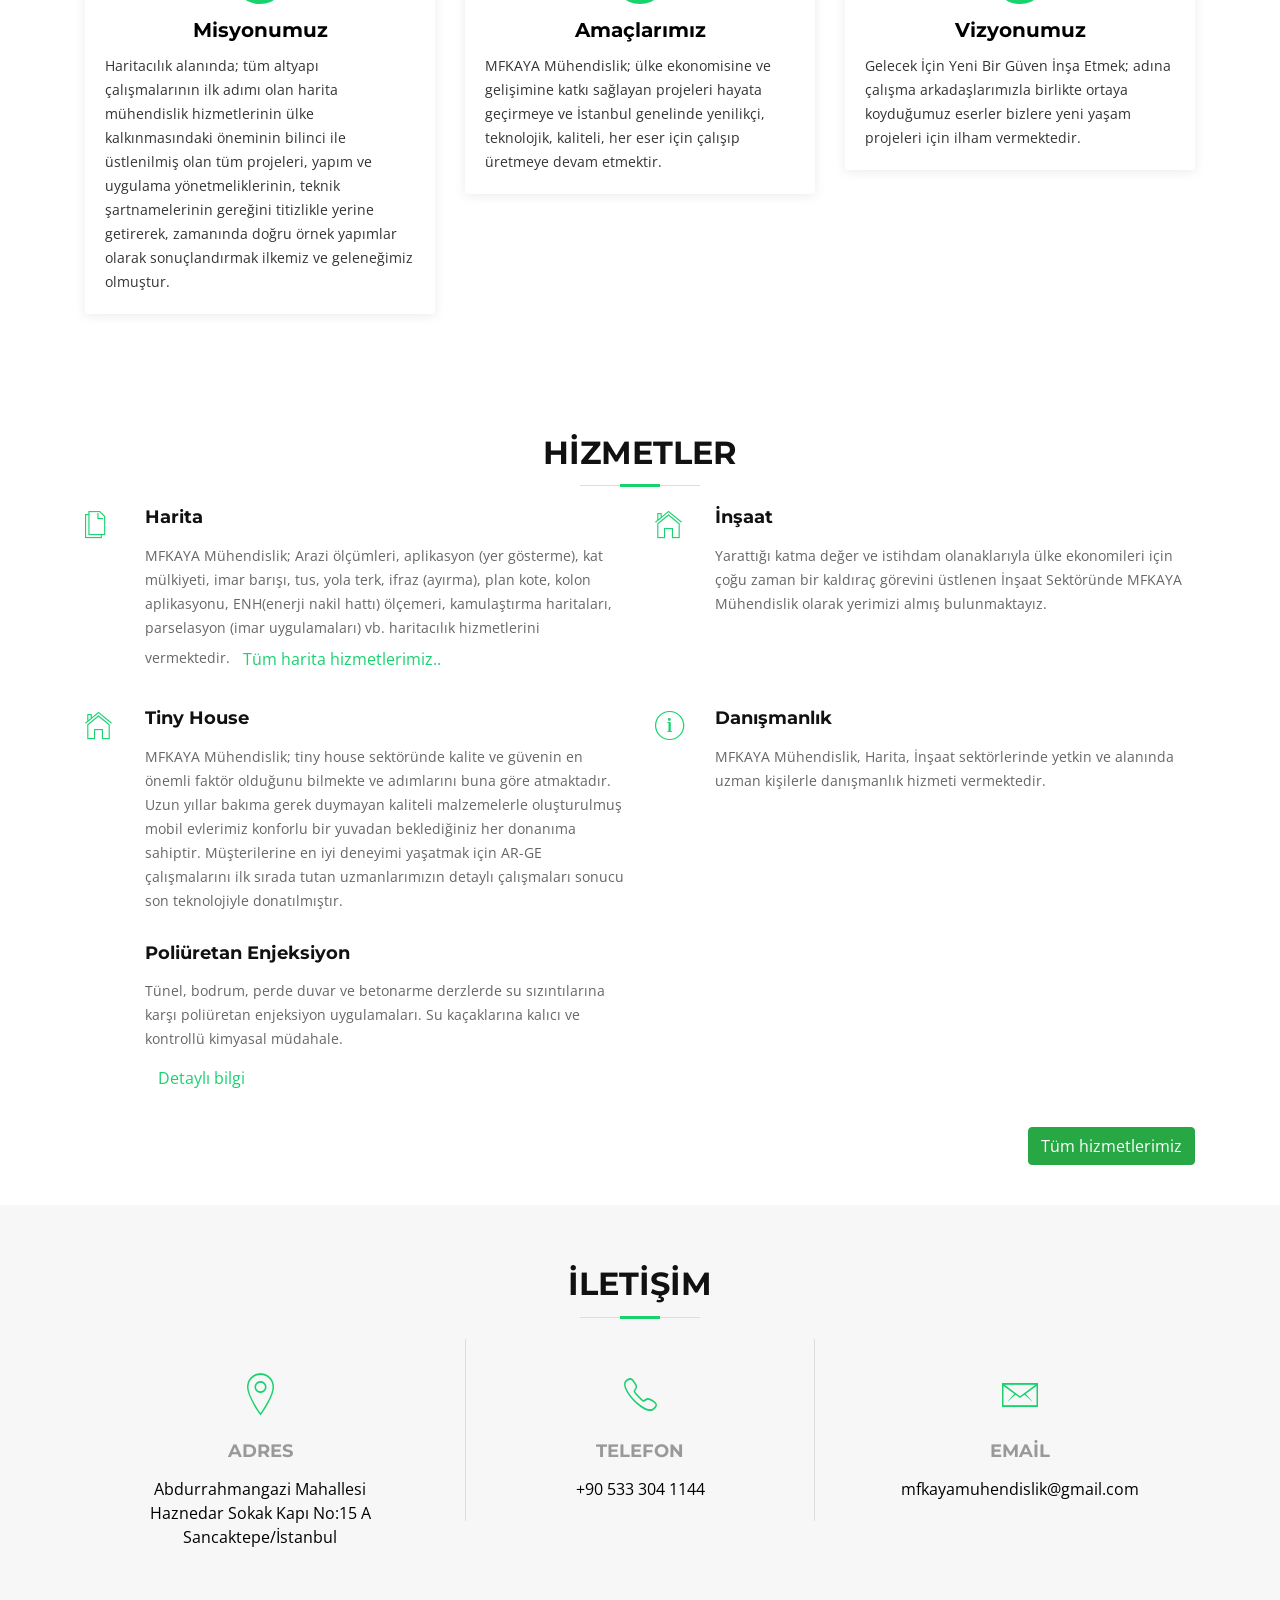
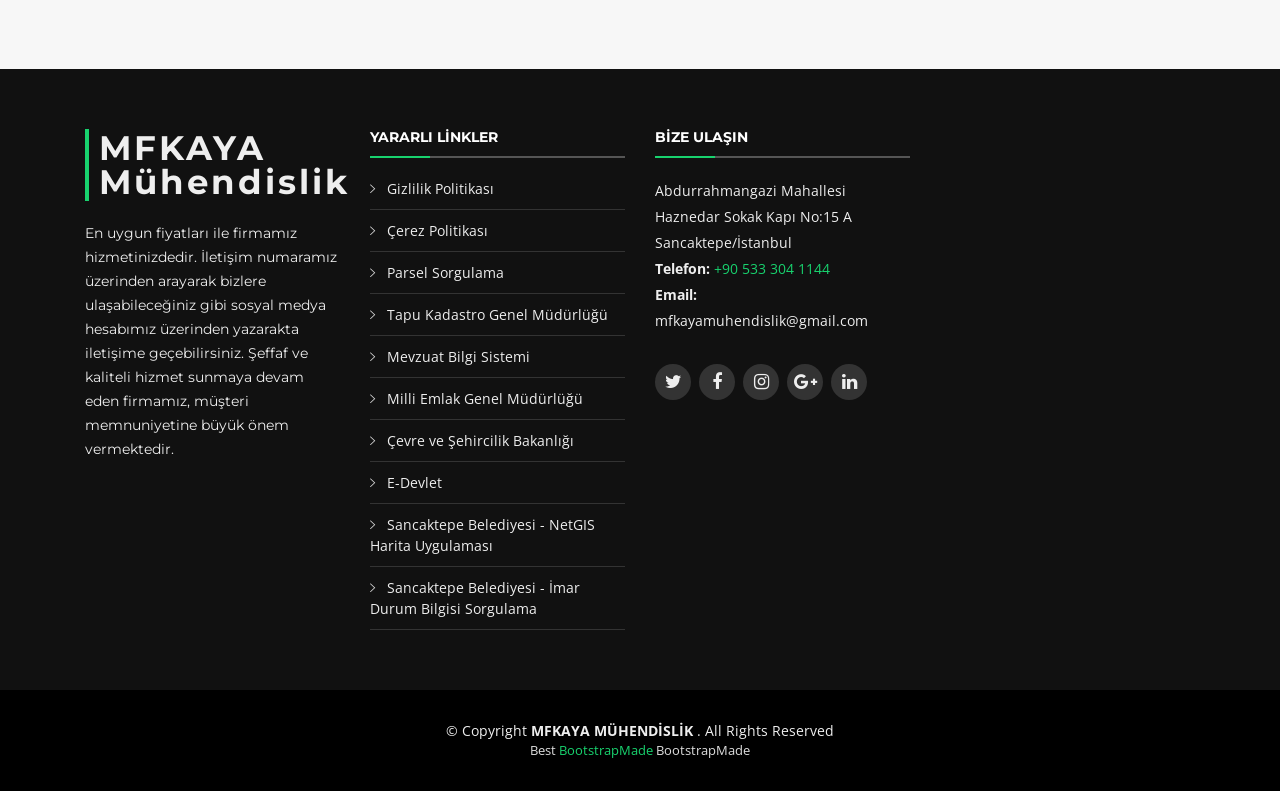
==== commit a7defc98: "Add poliüretan enjeksiyon service page, robots.txt, and sitemap.xml - Created a new HTML page for "P" ====
--- a/index.html
+++ b/index.html
@@ -61,8 +61,7 @@
     <div class="container-fluid">
 
       <div id="logo" class="pull-left">
-        <h1><a href="#intro" class="scrollto"> <img src="img/logo.svg" width="150" height="60" alt="Web Sitesi Logosu"
-              style="fill:red;stroke:black;stroke-width:5;opacity:0.9" />MFKAYA Mühendislik</a></h1>
+        <h1><a href="#intro" class="scrollto"> <img src="img/logo.svg" width="125" height="60" alt="MFKAYA Mühendislik logosu" />MFKAYA Mühendislik</a></h1>
         <!-- Uncomment below if you prefer to use an image logo -->
         <!-- <a href="#intro"><img src="img/logo.png" alt="" title="" /></a>-->
       </div>
@@ -70,8 +69,9 @@
       <nav id="nav-menu-container">
         <ul class="nav-menu">
           <li class="menu-active"><a href="#intro">Anasayfa</a></li>
-          <li><a href="#about">Hakkımızda</a></li>
+        <!--   <li><a href="#about">Hakkımızda</a></li>-->
           <li><a href="services.html">HİZMETLER</a></li>
+          <li><a href="poliuretan-enjeksiyon.html">POLİÜRETAN ENJEKSİYON</a></li>
           <li><a href="price.html">FİYATLANDIRMA</a></li>
           <li><a href="#contact">İLETİŞİM</a></li>
         </ul>
@@ -224,16 +224,10 @@
     ============================-->
     <section id="services">
       <div class="container">
-
         <header class="section-header wow fadeInUp">
           <h3> HİZMETLER</h3>
-          <!-- <p>Aplikasyon, Sınırlandırma Haritaları, Yola Terk, Her Türlü Arazi Ölçümleri, Ayırma(İfraz), İmar barışı,
-            Yoldan İhdas, İnşaat, Kamulaştırma, Taahhüt, Parselasyon(İmar Uygulamaları), Danışmanlık, Tiny House,
-            İmalat ve Satış.<a href="services.html" class="btn btn-get-started ">Tüm hizmetlerimiz..</a></p> -->
         </header>
-
         <div class="row">
-
           <div class="col-lg-6 col-md-6 box wow bounceInUp" data-wow-duration="1.4s">
             <div class="icon"><i class="ion-ios-copy-outline"></i></div>
             <h4 class="title"><a href="">Harita</a></h4>
@@ -266,14 +260,19 @@
             <p class="description">MFKAYA Mühendislik, Harita, İnşaat sektörlerinde yetkin ve
               alanında uzman kişilerle danışmanlık hizmeti vermektedir.</p>
           </div>
-
-
+          <!-- Poliüretan Enjeksiyon Hizmeti -->
+          <div class="col-lg-6 col-md-6 box wow bounceInUp" data-wow-delay="0.2s" data-wow-duration="1.4s">
+            <div class="icon"><i class="ion-ios-water-outline"></i></div>
+            <h4 class="title"><a href="poliuretan-enjeksiyon.html">Poliüretan Enjeksiyon</a></h4>
+            <p class="description">
+              Tünel, bodrum, perde duvar ve betonarme derzlerde su sızıntılarına karşı poliüretan enjeksiyon uygulamaları. Su kaçaklarına kalıcı ve kontrollü kimyasal müdahale.<br>
+              <a href="poliuretan-enjeksiyon.html" class="btn btn-get-started mt-2">Detaylı bilgi</a>
+            </p>
+          </div>
         </div>
         <div class="text-right">
-
-          <a href="services.html" class="btn  btn-success ">Tüm hizmetlerimiz</a>
-        </div>
-
+          <a href="services.html" class="btn btn-success ">Tüm hizmetlerimiz</a>
+        </div>
       </div>
     </section><!-- #services -->
 
@@ -441,4 +440,4 @@
 </body>
 <noscript><iframe src="https://www.googletagmanager.com/ns.html?id=GTM-5GX3RBJC"
   height="0" width="0" style="display:none;visibility:hidden"></iframe></noscript>
-</html>+</html>
--- a/css/style.css
+++ b/css/style.css
@@ -98,13 +98,13 @@
 }
 
 #header #logo h1 {
-  font-size: 34px;
+  font-size: 26px;
   margin: 0;
   padding: 0;
   line-height: 1;
   font-family: "Montserrat", sans-serif;
   font-weight: 700;
-  letter-spacing: 3px;
+  letter-spacing: 1px;
 }
 
 #header #logo h1 a, #header #logo h1 a:hover {
@@ -114,17 +114,53 @@
 }
 
 #header #logo img {
+  width: 125px;
+  height: 60px;
   padding: 0;
   margin: 0;
 }
 
 @media (max-width: 768px) {
   #header #logo h1 {
-    font-size: 28px;
+    font-size: 20px;
+    letter-spacing: 0;
   }
   #header #logo img {
     max-height: 40px;
+    width: auto;
   }
+  #header #logo h1 a { padding-left: 7px; }
+}
+
+@media (max-width: 380px) {
+  #header #logo h1 { font-size: 17px; }
+  #header #logo img { max-width: 90px; }
+}
+
+/* Subpages share the home page header while keeping their opening content clear. */
+body.services-page #header,
+body.poliuretan-page #header {
+  background: rgba(0, 0, 0, 0.72);
+}
+
+body.services-page .services-page-title { margin-top: 92px; }
+body.poliuretan-page #main { padding-top: 92px !important; }
+body.poliuretan-page #header {
+  height: 92px;
+  padding: 15px 0;
+  background: rgba(0, 0, 0, 0.78);
+}
+body.poliuretan-page #header #logo h1 {
+  font-size: 26px !important;
+  letter-spacing: 1px !important;
+}
+body.poliuretan-page #header #logo img {
+  width: 125px !important;
+  height: 60px !important;
+}
+@media (max-width: 768px) {
+  body.poliuretan-page #header #logo h1 { font-size: 20px !important; letter-spacing: 0 !important; }
+  body.poliuretan-page #header #logo img { width: auto !important; max-height: 40px !important; }
 }
 
 /*--------------------------------------------------------------
